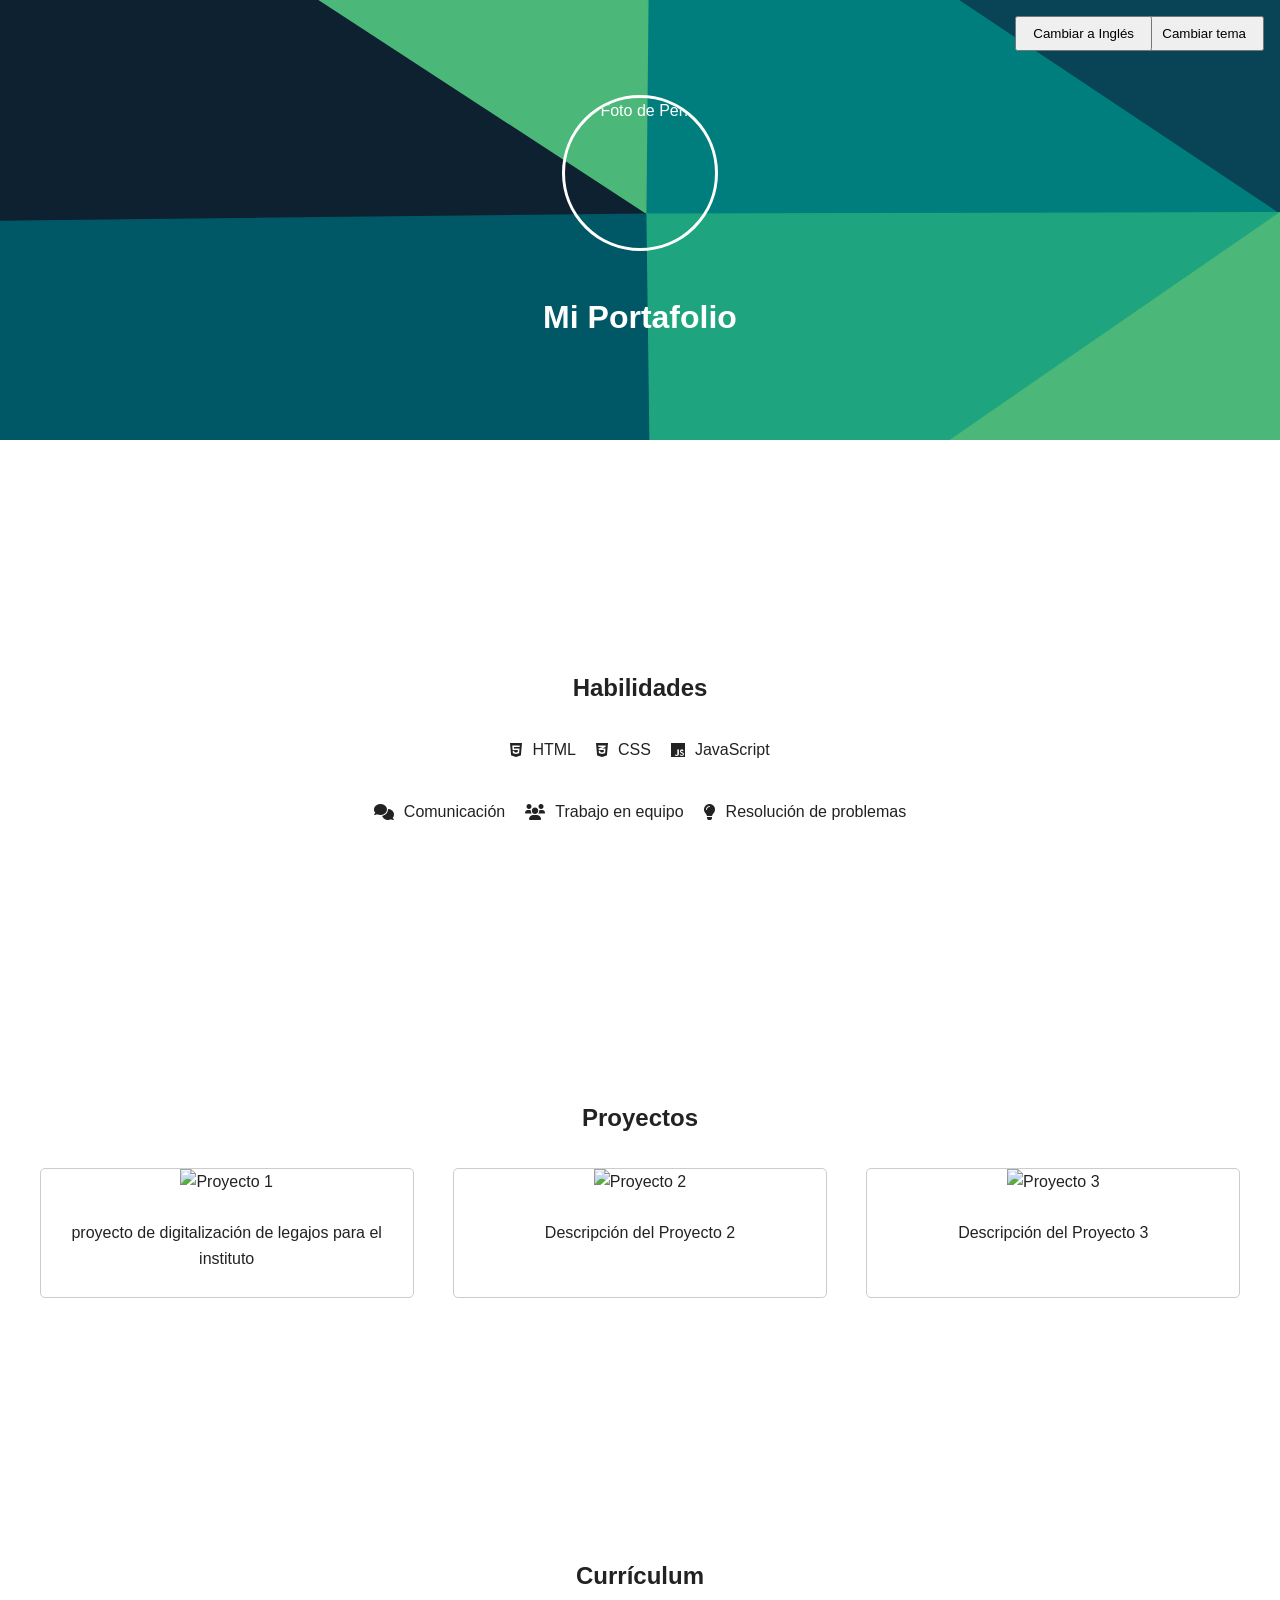
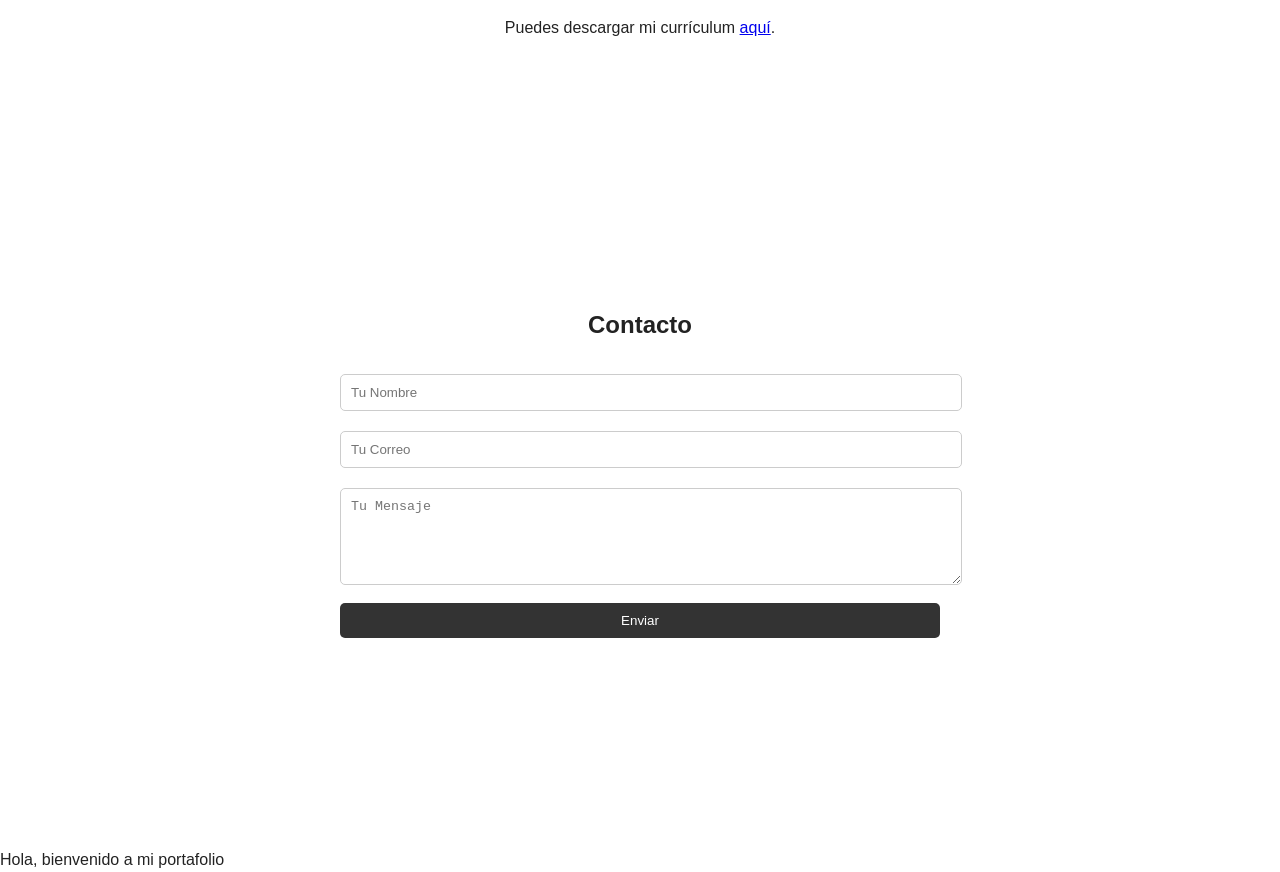
==== portafolio_nuevo/index..html @ 966c36d4 "Add files via upload" ====
<!DOCTYPE html>
<html lang="en">
<head>
    <meta charset="UTF-8">
    <meta name="viewport" content="width=device-width, initial-scale=1.0">
    <title>Portafolio</title>
    <!-- Agregar Font Awesome -->
    <link href="https://cdnjs.cloudflare.com/ajax/libs/font-awesome/6.0.0-beta3/css/all.min.css" rel="stylesheet">
    <style>
        body {
            font-family: Arial, sans-serif;
            margin: 0;
            padding: 0;
            line-height: 1.6;
        }
        header {
            text-align: center;
            padding: 20px;
            background: url('./assets/low-poly-grid-haikei.svg')no-repeat center center/cover; /* Imagen como fondo */
            color: white;
            height: 400px; /* Altura suficiente para mostrar la imagen */
            display: flex;
            flex-direction: column;
            justify-content: center;
            align-items: center;
        }
        section {
            margin-top: 5cm;
            margin-bottom: 5cm;
            padding: 20px;
            text-align: center;
            align-items: center;
        }
        .profile-photo {
            width: 150px;
            height: 150px;
            border-radius: 50%;
            margin: 20px auto;
            border: 3px solid white; /* Añadir borde blanco para destacar */
        }
        .skills {
            padding: 20px;
        }

        .skills h2 {
            text-align: center;
        }
        .skills ul {
            list-style: none;
            padding: 0;
            display: flex; /* Flexbox para alinear en fila */
            justify-content: center; /* Centrar los elementos */
            flex-wrap: wrap; /* Permitir que los elementos se ajusten si no caben */
        }
        .skills ul li {
            margin: 10px; /* Espaciado entre los elementos */
            display: flex;
            align-items: center;
        }
        .skills ul li i {
            margin-right: 10px;
        }
        .projects {
            padding: 20px;
        }
        .projects h2 {
            text-align: center;
        }
        .project-gallery {
            display: flex;
            justify-content: space-around;
            flex-wrap: wrap;
        }
        .project-card {
            width: 30%;
            margin: 10px;
            border: 1px solid #ccc;
            border-radius: 5px;
            overflow: hidden;
            text-align: center;
        }
        .project-card img {
            width: 100%;
            height: auto;
        }
        .project-card p {
            padding: 10px;
        }
        .resume {
            padding: 20px;
        }
        .contact {
            padding: 20px;
        }
        .contact h2 {
            text-align: center;
        }
        .contact form {
            max-width: 600px;
            margin: 0 auto;
        }
        .contact form input,
        .contact form textarea {
            width: 100%;
            padding: 10px;
            margin: 10px 0;
            border: 1px solid #ccc;
            border-radius: 5px;
        }
        .contact form #submitBtn {
            display: block;
            width: 100%;
            padding: 10px;
            background: #333;
            color: #fff;
            border: none;
            border-radius: 5px;
            cursor: pointer;
        }
        .contact form button:hover {
            background: #555;
        }
        
        /* Estilos para el tema oscuro */
        body.dark-theme {
            background: #222;
            color: #eee;
        }
        body {
            background: #fff;
            color: #222;
        }
        #themeBtn {
            position: fixed;
            top: 1rem;
            right: 1rem;
            padding: 0.5rem 1rem;
        } 
        #langBtn {
            position: fixed;
            top: 1rem;
            right: 8rem;
            padding: 0.5rem 1rem;
        } 
    </style>
</head>
<body>
    <header>
        <img src="profile.jpg" alt="Foto de Perfil" class="profile-photo">
        <h1>Mi Portafolio</h1>
        <div>
            <!-- <button id="themeBtn">Cambiar tema</button>-->
            
            <!-- <button id="langBtn">Inglés</button> -->
        </div>
    </header>

    <section class="skills">
        <h2>Habilidades</h2>
        <div>
            <!-- <h3>Hard Skills</h3> -->
            <ul>
                <li><i class="fab fa-html5"></i>HTML</li>
                <li><i class="fab fa-css3-alt"></i>CSS</li>
                <li><i class="fab fa-js"></i>JavaScript</li>
            </ul>
        </div>
        <div>
            <!-- <h3>Soft Skills</h3> -->
            <ul>
                <li><i class="fas fa-comments"></i>Comunicación</li>
                <li><i class="fas fa-users"></i>Trabajo en equipo</li>
                <li><i class="fas fa-lightbulb"></i>Resolución de problemas</li>
            </ul>
        </div>
    </section>

    <section class="projects"><!--proyectos-->
        <h2>Proyectos</h2>
        <div class="project-gallery">
            <div class="project-card">
                <img src="project1.jpg" alt="Proyecto 1">
                <p>proyecto de digitalización de legajos para el instituto</p>

            </div>
            <div class="project-card">
                <img src="project2.jpg" alt="Proyecto 2">
                <p>Descripción del Proyecto 2</p>
            </div>
            <div class="project-card">
                <img src="project3.jpg" alt="Proyecto 3">
                <p>Descripción del Proyecto 3</p>
            </div>
        </div>
    </section>

    <section class="resume">
        <h2>Currículum</h2>
        <p>Puedes descargar mi currículum <a href="resume.pdf" download>aquí</a>.</p>
    </section>

    <section class="contact">
        <h2>Contacto</h2>
        <form action="mailto:tu_correo@example.com" method="post" enctype="text/plain">
            <input type="text" name="name" placeholder="Tu Nombre" required>
            <input type="email" name="email" placeholder="Tu Correo" required>
            <textarea name="message" rows="5" placeholder="Tu Mensaje" required></textarea>
            <button type="submit" id="submitBtn">Enviar</button>
        </form>
    </section>
</body>
</html>
<script src="theme.js"></script> 
<script src="language.js"></script>
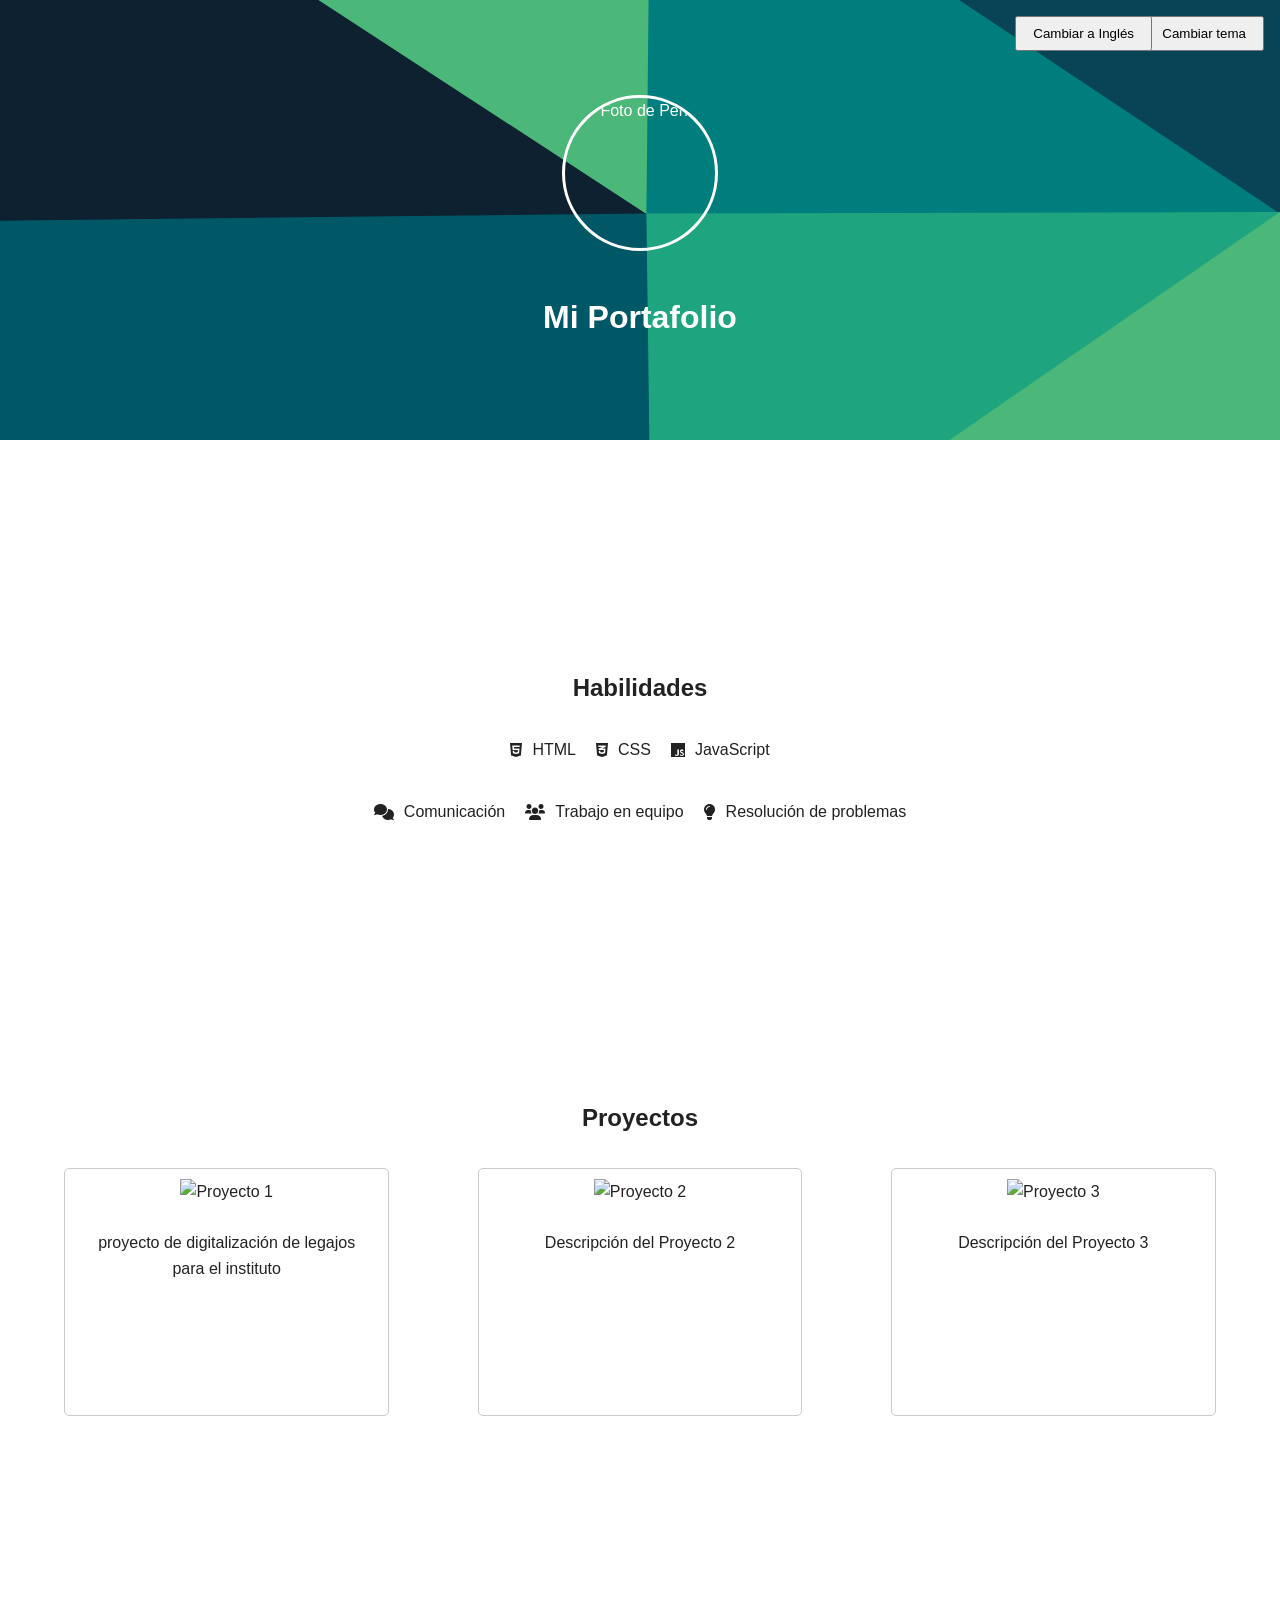
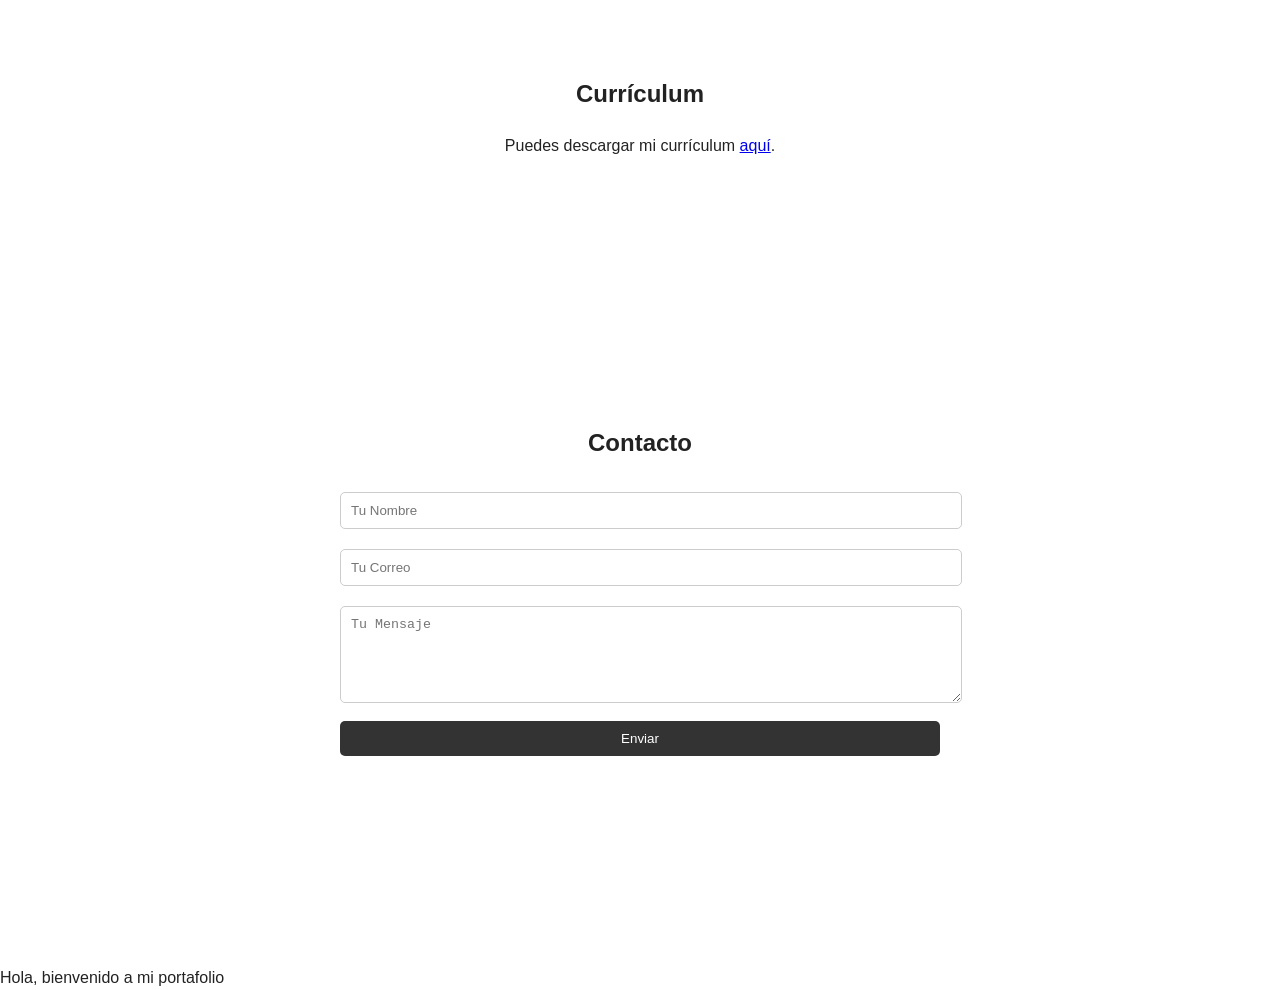
==== commit ced6cf8c: "Update index..html" ====
--- a/portafolio_nuevo/index..html
+++ b/portafolio_nuevo/index..html
@@ -72,7 +72,9 @@
             flex-wrap: wrap;
         }
         .project-card {
-            width: 30%;
+            height: 6cm;
+            width: 8cm;
+            padding: 10px;
             margin: 10px;
             border: 1px solid #ccc;
             border-radius: 5px;
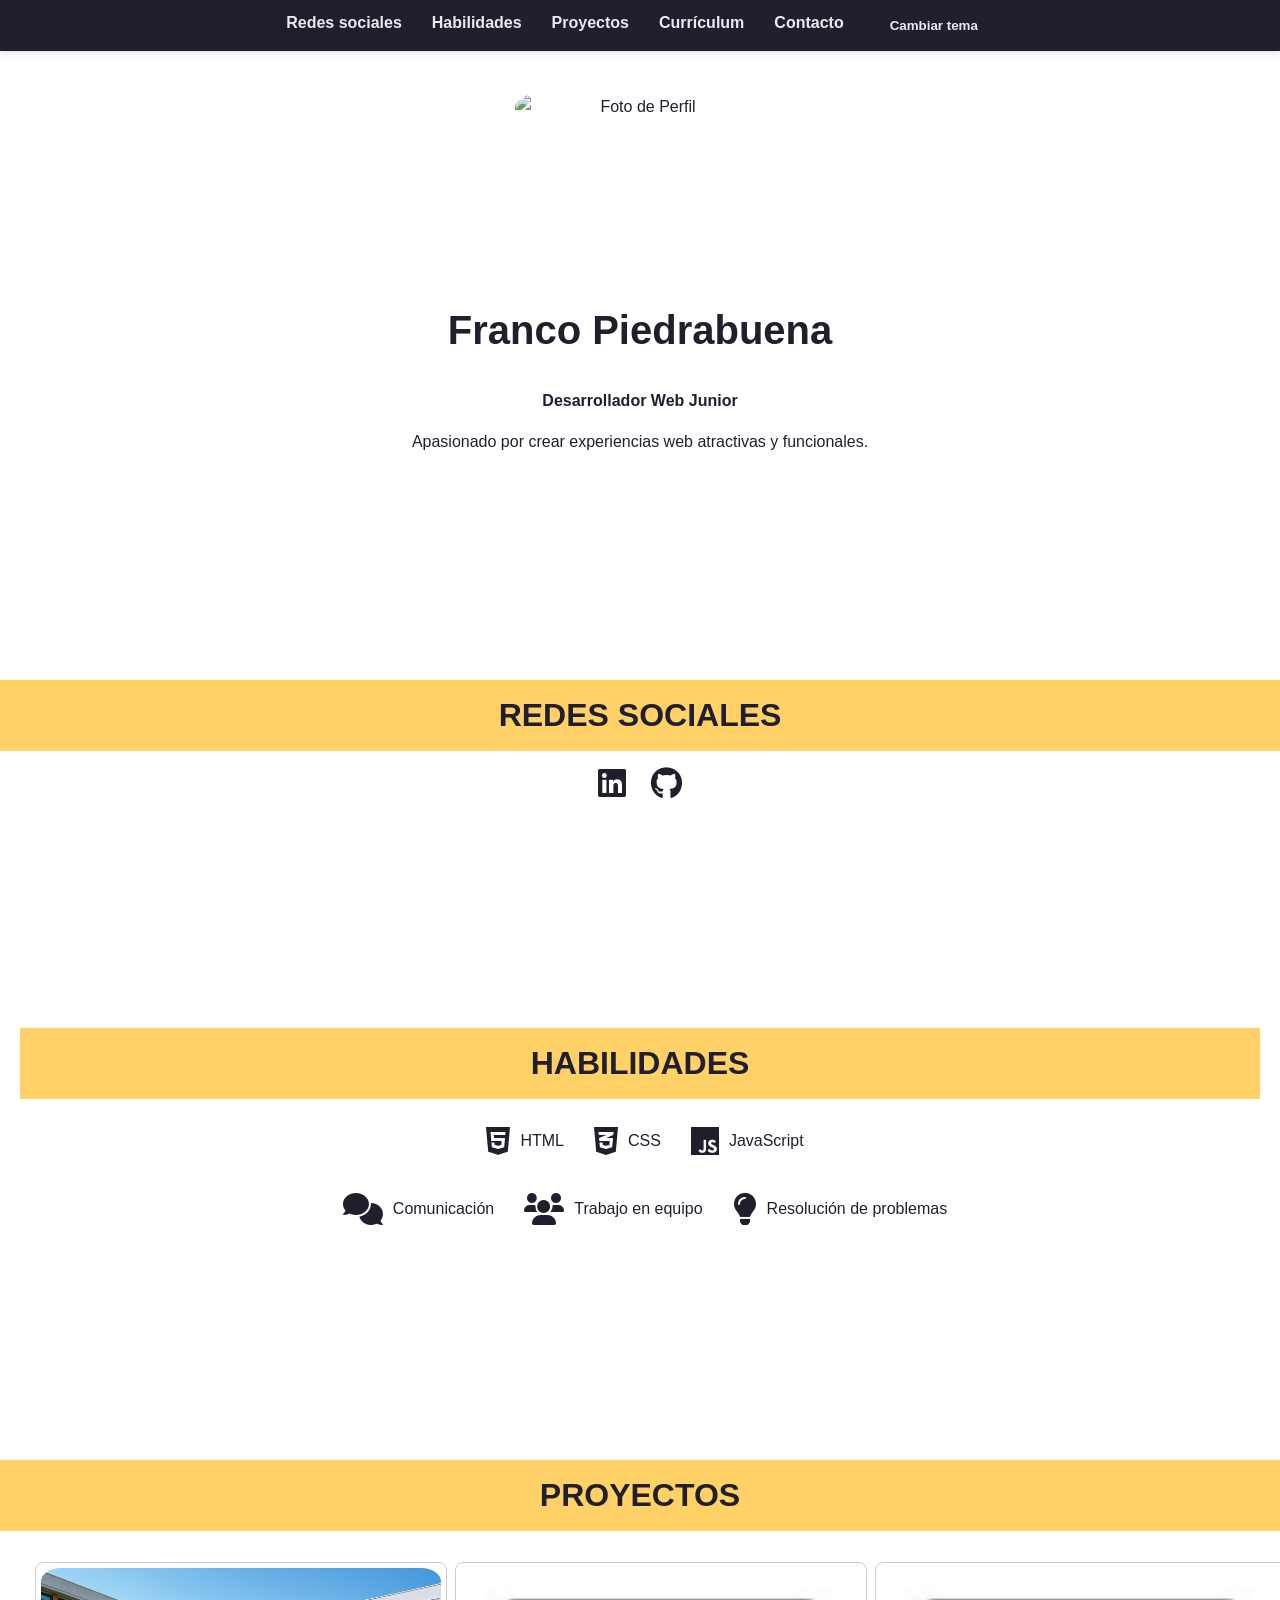
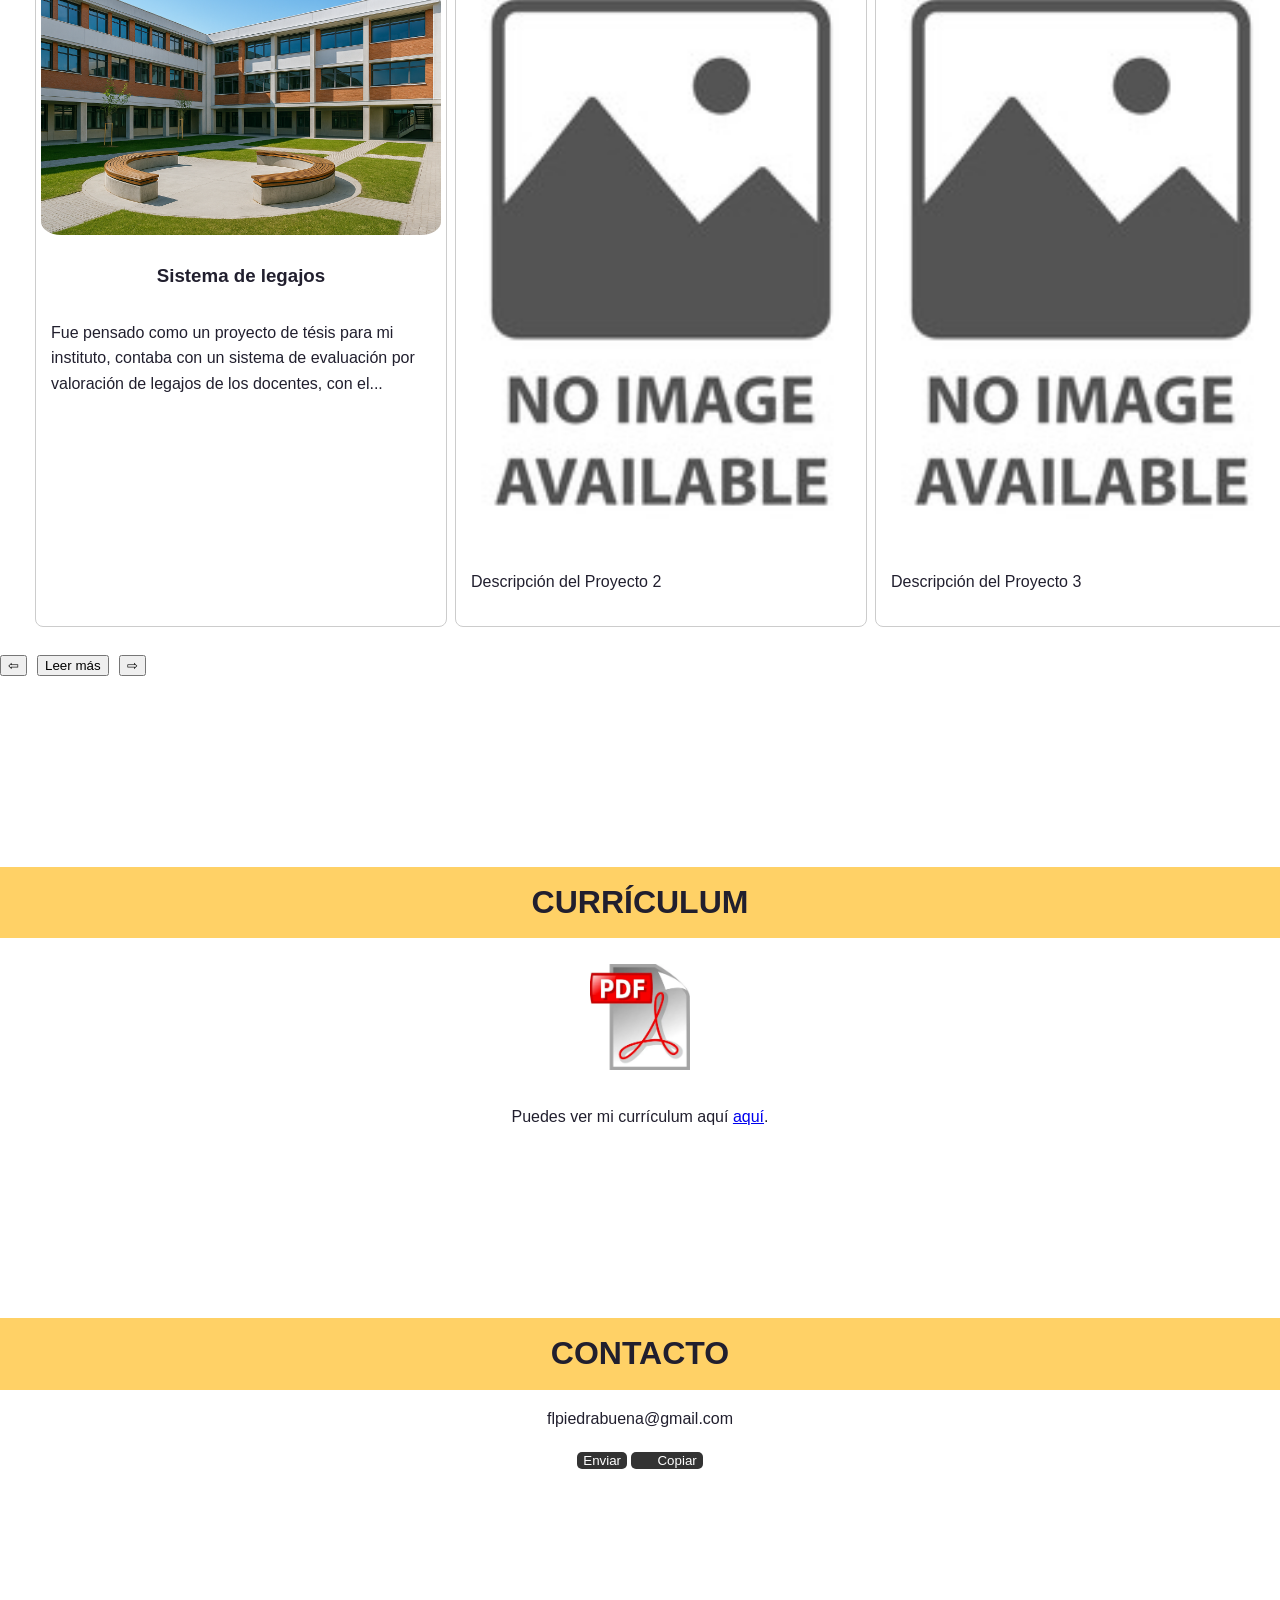
==== commit 47efd154: "Add carousel functionality and project card details toggle - Implemented a carousel feature with nav" ====
--- a/portafolio_nuevo/index..html
+++ b/portafolio_nuevo/index..html
@@ -6,160 +6,41 @@
     <title>Portafolio</title>
     <!-- Agregar Font Awesome -->
     <link href="https://cdnjs.cloudflare.com/ajax/libs/font-awesome/6.0.0-beta3/css/all.min.css" rel="stylesheet">
-    <style>
-        body {
-            font-family: Arial, sans-serif;
-            margin: 0;
-            padding: 0;
-            line-height: 1.6;
-        }
-        header {
-            text-align: center;
-            padding: 20px;
-            background: url('./assets/low-poly-grid-haikei.svg')no-repeat center center/cover; /* Imagen como fondo */
-            color: white;
-            height: 400px; /* Altura suficiente para mostrar la imagen */
-            display: flex;
-            flex-direction: column;
-            justify-content: center;
-            align-items: center;
-        }
-        section {
-            margin-top: 5cm;
-            margin-bottom: 5cm;
-            padding: 20px;
-            text-align: center;
-            align-items: center;
-        }
-        .profile-photo {
-            width: 150px;
-            height: 150px;
-            border-radius: 50%;
-            margin: 20px auto;
-            border: 3px solid white; /* Añadir borde blanco para destacar */
-        }
-        .skills {
-            padding: 20px;
-        }
-
-        .skills h2 {
-            text-align: center;
-        }
-        .skills ul {
-            list-style: none;
-            padding: 0;
-            display: flex; /* Flexbox para alinear en fila */
-            justify-content: center; /* Centrar los elementos */
-            flex-wrap: wrap; /* Permitir que los elementos se ajusten si no caben */
-        }
-        .skills ul li {
-            margin: 10px; /* Espaciado entre los elementos */
-            display: flex;
-            align-items: center;
-        }
-        .skills ul li i {
-            margin-right: 10px;
-        }
-        .projects {
-            padding: 20px;
-        }
-        .projects h2 {
-            text-align: center;
-        }
-        .project-gallery {
-            display: flex;
-            justify-content: space-around;
-            flex-wrap: wrap;
-        }
-        .project-card {
-            height: 6cm;
-            width: 8cm;
-            padding: 10px;
-            margin: 10px;
-            border: 1px solid #ccc;
-            border-radius: 5px;
-            overflow: hidden;
-            text-align: center;
-        }
-        .project-card img {
-            width: 100%;
-            height: auto;
-        }
-        .project-card p {
-            padding: 10px;
-        }
-        .resume {
-            padding: 20px;
-        }
-        .contact {
-            padding: 20px;
-        }
-        .contact h2 {
-            text-align: center;
-        }
-        .contact form {
-            max-width: 600px;
-            margin: 0 auto;
-        }
-        .contact form input,
-        .contact form textarea {
-            width: 100%;
-            padding: 10px;
-            margin: 10px 0;
-            border: 1px solid #ccc;
-            border-radius: 5px;
-        }
-        .contact form #submitBtn {
-            display: block;
-            width: 100%;
-            padding: 10px;
-            background: #333;
-            color: #fff;
-            border: none;
-            border-radius: 5px;
-            cursor: pointer;
-        }
-        .contact form button:hover {
-            background: #555;
-        }
-        
-        /* Estilos para el tema oscuro */
-        body.dark-theme {
-            background: #222;
-            color: #eee;
-        }
-        body {
-            background: #fff;
-            color: #222;
-        }
-        #themeBtn {
-            position: fixed;
-            top: 1rem;
-            right: 1rem;
-            padding: 0.5rem 1rem;
-        } 
-        #langBtn {
-            position: fixed;
-            top: 1rem;
-            right: 8rem;
-            padding: 0.5rem 1rem;
-        } 
-    </style>
+    <link rel="stylesheet" href="styles.css">
+    <!-- <link rel="stylesheet" href="carousel.css"> -->
+    <!-- Carga recomendada de hoja de estilos externa (colocar dentro de <head>) -->
+    <!-- <link rel="preload" href="styles.css" as="style" onload="this.rel='stylesheet'"> -->
+    <noscript><link rel="stylesheet" href="styles.css"></noscript>
 </head>
 <body>
+    <nav>
+        <ul>
+            <li><a href="#medias-title">Redes sociales</a></li>
+            <li><a href="#skills-title">Habilidades</a></li>
+            <li><a href="#projects-title">Proyectos</a></li>
+            <li><a href="#resume-title">Currículum</a></li>
+            <li><a href="#contact-title">Contacto</a></li>
+            <li><button id="themeBtn">Cambiar tema</button></li>
+        </ul>
+    </nav>
     <header>
         <img src="profile.jpg" alt="Foto de Perfil" class="profile-photo">
-        <h1>Mi Portafolio</h1>
+        <h1>Franco Piedrabuena</h1>
         <div>
-            <!-- <button id="themeBtn">Cambiar tema</button>-->
-            
-            <!-- <button id="langBtn">Inglés</button> -->
+            <p><strong>Desarrollador Web Junior</strong></p>
+            <p>Apasionado por crear experiencias web atractivas y funcionales.</p>
         </div>
     </header>
 
+    <section class="social-media">
+        <h2 id="medias-title">REDES SOCIALES</h2>
+        <a href="https://www.linkedin.com/in/franco-piedrabuena-20a937295/" target="_blank" rel="noopener noreferrer" title="LinkedIn"><i class="fab fa-linkedin"></i></a>
+        <a href="https://www.github.com/FrancoP505" target="_blank" rel="noopener noreferrer" title="GitHub"><i class="fab fa-github"></i></a>
+    </section>
+
     <section class="skills">
-        <h2>Habilidades</h2>
-        <div>
+        <h2 id="skills-title">HABILIDADES</h2>
+        <div class="div-skills">
             <!-- <h3>Hard Skills</h3> -->
             <ul>
                 <li><i class="fab fa-html5"></i>HTML</li>
@@ -178,40 +59,81 @@
     </section>
 
     <section class="projects"><!--proyectos-->
-        <h2>Proyectos</h2>
+        <h2 id="projects-title">PROYECTOS</h2>
         <div class="project-gallery">
             <div class="project-card">
-                <img src="project1.jpg" alt="Proyecto 1">
-                <p>proyecto de digitalización de legajos para el instituto</p>
-
+                <img src="assets/project1.png" alt="Proyecto 1">
+                <h3>Sistema de legajos</h3>
+                <p>Fue pensado como un proyecto de tésis para mi 
+                instituto, contaba con un sistema de evaluación por 
+                valoración de legajos de los docentes, con el... 
+                <!-- <a href="#">...leer más</a> -->
+                </p>
             </div>
             <div class="project-card">
-                <img src="project2.jpg" alt="Proyecto 2">
+                <img src="assets/project2.jpg" alt="Proyecto 2">
                 <p>Descripción del Proyecto 2</p>
             </div>
             <div class="project-card">
-                <img src="project3.jpg" alt="Proyecto 3">
+                <img src="assets/project3.jpg" alt="Proyecto 3">
                 <p>Descripción del Proyecto 3</p>
             </div>
         </div>
+        <!-- <div class="carousel">
+            <div class="carousel-track">
+                <div class="card">Project 1</div>
+                <div class="card">Project 2</div>
+                <div class="card">Project 3</div>
+            </div>
+        </div> -->
+        <ul class="project-controls">
+            <li><button id="prevBtn">⇦</button></li>
+            <li><button id="readBtn">Leer más</button></li>
+            <li><button id="nextBtn">⇨</button></li>
+        </ul>
     </section>
 
     <section class="resume">
-        <h2>Currículum</h2>
-        <p>Puedes descargar mi currículum <a href="resume.pdf" download>aquí</a>.</p>
-    </section>
+        <h2 id="resume-title">CURRÍCULUM</h2>
+        <img id="pdfImage" src="assets/PDF-icon.webp" alt="Currículum PDF">
+        <p>Puedes ver mi currículum aquí <a href="assets/CV Franco Piedrabuena.pdf" target="_blank">aquí</a>.</p>
+        <script>
+            // Agregar funcionalidad al botón de descargar CV si es necesario
+            // addEventListener('DOMContentLoaded', function() {
+            //     const downloadLink = document.querySelector('a[download]');
+            //     downloadLink.addEventListener('click', function(event) {
+            //         event.preventDefault();
+            //     });
+            // });
+            // addEventListener('click', function() {
+            //     window.location.href = 'assets/CV Franco Piedrabuena.pdf';
+            // });
+        </script>
+    </section> 
 
     <section class="contact">
-        <h2>Contacto</h2>
+        <h2 id="contact-title">CONTACTO</h2>
         <form action="mailto:tu_correo@example.com" method="post" enctype="text/plain">
-            <input type="text" name="name" placeholder="Tu Nombre" required>
-            <input type="email" name="email" placeholder="Tu Correo" required>
-            <textarea name="message" rows="5" placeholder="Tu Mensaje" required></textarea>
-            <button type="submit" id="submitBtn">Enviar</button>
+            <p>flpiedrabuena@gmail.com</p>
+            <button type="button" id="openMailBtn">Enviar</button>
+            <button type="button" id="copyMailBtn"><i class="fab fa-clip"></i>Copiar</button>
+            <script>
+                document.getElementById('openMailBtn').addEventListener('click', function() {
+                    window.location.href = 'mailto:flpiedrabuena@gmail.com';
+                });
+                document.getElementById('copyMailBtn').addEventListener('click', function() {
+                    const email = 'mailto:flpiedrabuena@gmail.com';
+                    navigator.clipboard.writeText(email).then(function() {
+                        alert('Correo copiado al portapapeles: ' + email);
+                    }, function(err) {
+                        console.error('Error al copiar el correo: ', err);
+                    });
+                });
+            </script>
         </form>
     </section>
 </body>
-</html>
 <script src="theme.js"></script> 
-<script src="language.js"></script>
-
+<script src="project-card.js"></script>
+<!-- <script src="carousel.js"></script> -->
+</html>
--- a/portafolio_nuevo/styles.css
+++ b/portafolio_nuevo/styles.css
@@ -0,0 +1,216 @@
+:root {
+    --primary-color: #211f2e;
+    --secondary-color: #FFD166;
+    --third-color: #E7ECEF;
+    --fourth-color: #504872;
+    --dark-primary-color: #333;
+    --dark-secondary-color: #504872;
+}
+
+body {
+    font-family: Arial, sans-serif;
+    margin: 0;
+    padding: 0;
+    /* padding-top: 45.6px; */
+    line-height: 1.6;
+    background: var(--white-color);
+    color: var(--primary-color);
+}
+nav {
+    background: var(--primary-color);
+    color: var(--third-color);
+    padding: 10px 0;
+    text-align: center;
+    display: block;
+}
+
+/* Hacer el nav pegajoso al hacer scroll */
+nav {
+    position: sticky;
+    top: 0;
+    z-index: 999;
+    width: 100%;
+    box-shadow: 0 2px 6px rgba(0,0,0,0.12);
+}
+nav ul {
+    list-style: none;
+    padding: 0;
+    margin: 0;
+    display: flex;
+    justify-content: center;
+}
+nav ul li {
+    margin: 0 15px;
+}
+nav ul li a {
+    color: var(--third-color);
+    text-decoration: none;
+    font-weight: bold;
+}
+nav ul li button {
+    background: none;
+    border: none;
+    color: var(--third-color);
+    font-weight: bold;
+    cursor: pointer;
+}
+h1 {
+    font-size: 2.5em;
+    margin-bottom: 10px;
+}
+section {
+    margin-top: 5cm;
+    margin-bottom: 5cm;
+    /* padding: 20px; */
+    text-align: center;
+    align-items: center;
+}
+section h2{
+    font-size: 2em;
+    margin:16px 0 16px 0;
+    background-color: var(--secondary-color);
+    text-align: center;
+    padding: 10px;
+}
+i {
+    color: var(--primary-color);
+    font-size: 2em;
+    margin: 0 10px;
+}
+header {
+    text-align: center;
+    padding: 20px;
+    /* background: url('./assets/low-poly-grid-haikei.svg')no-repeat center center/cover; Imagen como fondo */
+    height: 400px; /* Altura suficiente para mostrar la imagen */
+    display: flex;
+    flex-direction: column;
+    justify-content: center;
+    align-items: center;
+}
+.profile-photo {
+    width: 250px;
+    height: 250px;
+    border-radius: 10%;
+    margin: 20px auto;
+    border: 3px solid white;
+}
+
+/* Estilos para la sección de habilidades */
+
+.skills {
+    padding: 20px;
+}
+.skills ul {
+    list-style: none;
+    padding: 0;
+    display: flex; /* Flexbox para alinear en fila */
+    justify-content: center; /* Centrar los elementos */
+    flex-wrap: wrap; /* Permitir que los elementos se ajusten si no caben */
+}
+.skills ul li {
+    margin: 10px; /* Espaciado entre los elementos */
+    display: flex;
+    align-items: center;
+}
+.skills ul li i {
+    margin-right: 10px;
+}
+
+/* Estilos para la sección de proyectos */
+.project-gallery {
+    display: grid;
+    grid-template-columns: 400px 400px 400px;
+    justify-content: center;
+    gap: 20px;
+}
+.project-card {
+    display: inline-block;
+    height: auto;
+    width: 400px;
+    margin: 15px;
+    padding: 5px;
+    border: 1px solid #ccc;
+    border-radius: 8px;
+    overflow: hidden;
+    cursor: pointer;            
+    transition: box-shadow 0.3s;
+} 
+.project-card:hover {
+    box-shadow: 0 4px 8px rgba(0,0,0,0.1);
+}
+.project-controls {
+    list-style: none;
+    padding: 0;
+    margin: 10px 0;
+    display: flex;
+    /* justify-content: center; */
+    gap: 10px;
+}
+.project-details {
+    display: none;  
+    padding: 10px;
+    background-color: #f9f9f9;
+}
+.project-details.visible {
+    display: block;
+}
+.project-card img {
+    width: 100%;
+    height: auto;
+    border-radius: 5%;
+}
+.project-card p {
+    padding: 10px;
+    text-align: left;
+}
+
+/* Estilos para la sección de currículum */
+#pdfImage {
+    width: 100px;
+    height: auto;
+    margin: 10px;
+}
+
+
+/* Estilos para la sección de contacto */
+.contact form {
+    max-width: 600px;
+    margin: 0 auto;
+}
+/* .contact form input,
+.contact form textarea {
+    width: 100%;
+    padding: 10px;
+    margin: 10px 0;
+    border: 1px solid #ccc;
+    border-radius: 5px;
+} */
+.contact form button {
+    display: inline;
+    background: #333;
+    color: #fff;
+    border: none;
+    border-radius: 5px;
+    cursor: pointer;
+}
+.contact form button:hover {
+    background: #555;
+} 
+
+/* Estilos para el tema oscuro */
+body.dark-theme {
+    background: var(--dark-primary-color);
+    color: var(--third-color);
+}
+h2.dark-theme {
+    background-color: var(--dark-secondary-color);
+}
+i.dark-theme {
+    color: var(--third-color);
+}
+#themeBtn {
+    /* position: fixed; */
+    /* top: 1rem;
+    right: 1rem; */
+    padding: 0.5rem 1rem;
+} 
--- a/portafolio_nuevo/carousel.css
+++ b/portafolio_nuevo/carousel.css
@@ -0,0 +1,34 @@
+.carousel {
+  position: relative;
+  width: 370px;
+  overflow: hidden;
+}
+.carousel-track {
+  display: flex;
+  transition: transform 0.5s cubic-bezier(.62,.28,.23,.99);
+}
+.card {
+  min-width: 350px;
+  margin: 10px;
+  background: #f2f2f2;
+  padding: 2em 1em;
+  border-radius: 14px;
+  box-shadow: 2px 2px 10px #0002;
+  font-size: 1.3em;
+  text-align: center;
+}
+button {
+  position: absolute;
+  top: 50%;
+  transform: translateY(-50%);
+  background: #248;
+  color: #fff;
+  border: none;
+  border-radius: 50%;
+  width: 36px; height: 36px;
+  font-size: 1.4em;
+  cursor: pointer;
+  z-index: 2;
+}
+#prevBtn { left: 8px; }
+#nextBtn { right: 8px; }
--- a/portafolio_nuevo/styles.css
+++ b/portafolio_nuevo/styles.css
@@ -0,0 +1,216 @@
+:root {
+    --primary-color: #211f2e;
+    --secondary-color: #FFD166;
+    --third-color: #E7ECEF;
+    --fourth-color: #504872;
+    --dark-primary-color: #333;
+    --dark-secondary-color: #504872;
+}
+
+body {
+    font-family: Arial, sans-serif;
+    margin: 0;
+    padding: 0;
+    /* padding-top: 45.6px; */
+    line-height: 1.6;
+    background: var(--white-color);
+    color: var(--primary-color);
+}
+nav {
+    background: var(--primary-color);
+    color: var(--third-color);
+    padding: 10px 0;
+    text-align: center;
+    display: block;
+}
+
+/* Hacer el nav pegajoso al hacer scroll */
+nav {
+    position: sticky;
+    top: 0;
+    z-index: 999;
+    width: 100%;
+    box-shadow: 0 2px 6px rgba(0,0,0,0.12);
+}
+nav ul {
+    list-style: none;
+    padding: 0;
+    margin: 0;
+    display: flex;
+    justify-content: center;
+}
+nav ul li {
+    margin: 0 15px;
+}
+nav ul li a {
+    color: var(--third-color);
+    text-decoration: none;
+    font-weight: bold;
+}
+nav ul li button {
+    background: none;
+    border: none;
+    color: var(--third-color);
+    font-weight: bold;
+    cursor: pointer;
+}
+h1 {
+    font-size: 2.5em;
+    margin-bottom: 10px;
+}
+section {
+    margin-top: 5cm;
+    margin-bottom: 5cm;
+    /* padding: 20px; */
+    text-align: center;
+    align-items: center;
+}
+section h2{
+    font-size: 2em;
+    margin:16px 0 16px 0;
+    background-color: var(--secondary-color);
+    text-align: center;
+    padding: 10px;
+}
+i {
+    color: var(--primary-color);
+    font-size: 2em;
+    margin: 0 10px;
+}
+header {
+    text-align: center;
+    padding: 20px;
+    /* background: url('./assets/low-poly-grid-haikei.svg')no-repeat center center/cover; Imagen como fondo */
+    height: 400px; /* Altura suficiente para mostrar la imagen */
+    display: flex;
+    flex-direction: column;
+    justify-content: center;
+    align-items: center;
+}
+.profile-photo {
+    width: 250px;
+    height: 250px;
+    border-radius: 10%;
+    margin: 20px auto;
+    border: 3px solid white;
+}
+
+/* Estilos para la sección de habilidades */
+
+.skills {
+    padding: 20px;
+}
+.skills ul {
+    list-style: none;
+    padding: 0;
+    display: flex; /* Flexbox para alinear en fila */
+    justify-content: center; /* Centrar los elementos */
+    flex-wrap: wrap; /* Permitir que los elementos se ajusten si no caben */
+}
+.skills ul li {
+    margin: 10px; /* Espaciado entre los elementos */
+    display: flex;
+    align-items: center;
+}
+.skills ul li i {
+    margin-right: 10px;
+}
+
+/* Estilos para la sección de proyectos */
+.project-gallery {
+    display: grid;
+    grid-template-columns: 400px 400px 400px;
+    justify-content: center;
+    gap: 20px;
+}
+.project-card {
+    display: inline-block;
+    height: auto;
+    width: 400px;
+    margin: 15px;
+    padding: 5px;
+    border: 1px solid #ccc;
+    border-radius: 8px;
+    overflow: hidden;
+    cursor: pointer;            
+    transition: box-shadow 0.3s;
+} 
+.project-card:hover {
+    box-shadow: 0 4px 8px rgba(0,0,0,0.1);
+}
+.project-controls {
+    list-style: none;
+    padding: 0;
+    margin: 10px 0;
+    display: flex;
+    /* justify-content: center; */
+    gap: 10px;
+}
+.project-details {
+    display: none;  
+    padding: 10px;
+    background-color: #f9f9f9;
+}
+.project-details.visible {
+    display: block;
+}
+.project-card img {
+    width: 100%;
+    height: auto;
+    border-radius: 5%;
+}
+.project-card p {
+    padding: 10px;
+    text-align: left;
+}
+
+/* Estilos para la sección de currículum */
+#pdfImage {
+    width: 100px;
+    height: auto;
+    margin: 10px;
+}
+
+
+/* Estilos para la sección de contacto */
+.contact form {
+    max-width: 600px;
+    margin: 0 auto;
+}
+/* .contact form input,
+.contact form textarea {
+    width: 100%;
+    padding: 10px;
+    margin: 10px 0;
+    border: 1px solid #ccc;
+    border-radius: 5px;
+} */
+.contact form button {
+    display: inline;
+    background: #333;
+    color: #fff;
+    border: none;
+    border-radius: 5px;
+    cursor: pointer;
+}
+.contact form button:hover {
+    background: #555;
+} 
+
+/* Estilos para el tema oscuro */
+body.dark-theme {
+    background: var(--dark-primary-color);
+    color: var(--third-color);
+}
+h2.dark-theme {
+    background-color: var(--dark-secondary-color);
+}
+i.dark-theme {
+    color: var(--third-color);
+}
+#themeBtn {
+    /* position: fixed; */
+    /* top: 1rem;
+    right: 1rem; */
+    padding: 0.5rem 1rem;
+} 
--- a/portafolio_nuevo/styles.css
+++ b/portafolio_nuevo/styles.css
@@ -0,0 +1,216 @@
+:root {
+    --primary-color: #211f2e;
+    --secondary-color: #FFD166;
+    --third-color: #E7ECEF;
+    --fourth-color: #504872;
+    --dark-primary-color: #333;
+    --dark-secondary-color: #504872;
+}
+
+body {
+    font-family: Arial, sans-serif;
+    margin: 0;
+    padding: 0;
+    /* padding-top: 45.6px; */
+    line-height: 1.6;
+    background: var(--white-color);
+    color: var(--primary-color);
+}
+nav {
+    background: var(--primary-color);
+    color: var(--third-color);
+    padding: 10px 0;
+    text-align: center;
+    display: block;
+}
+
+/* Hacer el nav pegajoso al hacer scroll */
+nav {
+    position: sticky;
+    top: 0;
+    z-index: 999;
+    width: 100%;
+    box-shadow: 0 2px 6px rgba(0,0,0,0.12);
+}
+nav ul {
+    list-style: none;
+    padding: 0;
+    margin: 0;
+    display: flex;
+    justify-content: center;
+}
+nav ul li {
+    margin: 0 15px;
+}
+nav ul li a {
+    color: var(--third-color);
+    text-decoration: none;
+    font-weight: bold;
+}
+nav ul li button {
+    background: none;
+    border: none;
+    color: var(--third-color);
+    font-weight: bold;
+    cursor: pointer;
+}
+h1 {
+    font-size: 2.5em;
+    margin-bottom: 10px;
+}
+section {
+    margin-top: 5cm;
+    margin-bottom: 5cm;
+    /* padding: 20px; */
+    text-align: center;
+    align-items: center;
+}
+section h2{
+    font-size: 2em;
+    margin:16px 0 16px 0;
+    background-color: var(--secondary-color);
+    text-align: center;
+    padding: 10px;
+}
+i {
+    color: var(--primary-color);
+    font-size: 2em;
+    margin: 0 10px;
+}
+header {
+    text-align: center;
+    padding: 20px;
+    /* background: url('./assets/low-poly-grid-haikei.svg')no-repeat center center/cover; Imagen como fondo */
+    height: 400px; /* Altura suficiente para mostrar la imagen */
+    display: flex;
+    flex-direction: column;
+    justify-content: center;
+    align-items: center;
+}
+.profile-photo {
+    width: 250px;
+    height: 250px;
+    border-radius: 10%;
+    margin: 20px auto;
+    border: 3px solid white;
+}
+
+/* Estilos para la sección de habilidades */
+
+.skills {
+    padding: 20px;
+}
+.skills ul {
+    list-style: none;
+    padding: 0;
+    display: flex; /* Flexbox para alinear en fila */
+    justify-content: center; /* Centrar los elementos */
+    flex-wrap: wrap; /* Permitir que los elementos se ajusten si no caben */
+}
+.skills ul li {
+    margin: 10px; /* Espaciado entre los elementos */
+    display: flex;
+    align-items: center;
+}
+.skills ul li i {
+    margin-right: 10px;
+}
+
+/* Estilos para la sección de proyectos */
+.project-gallery {
+    display: grid;
+    grid-template-columns: 400px 400px 400px;
+    justify-content: center;
+    gap: 20px;
+}
+.project-card {
+    display: inline-block;
+    height: auto;
+    width: 400px;
+    margin: 15px;
+    padding: 5px;
+    border: 1px solid #ccc;
+    border-radius: 8px;
+    overflow: hidden;
+    cursor: pointer;            
+    transition: box-shadow 0.3s;
+} 
+.project-card:hover {
+    box-shadow: 0 4px 8px rgba(0,0,0,0.1);
+}
+.project-controls {
+    list-style: none;
+    padding: 0;
+    margin: 10px 0;
+    display: flex;
+    /* justify-content: center; */
+    gap: 10px;
+}
+.project-details {
+    display: none;  
+    padding: 10px;
+    background-color: #f9f9f9;
+}
+.project-details.visible {
+    display: block;
+}
+.project-card img {
+    width: 100%;
+    height: auto;
+    border-radius: 5%;
+}
+.project-card p {
+    padding: 10px;
+    text-align: left;
+}
+
+/* Estilos para la sección de currículum */
+#pdfImage {
+    width: 100px;
+    height: auto;
+    margin: 10px;
+}
+
+
+/* Estilos para la sección de contacto */
+.contact form {
+    max-width: 600px;
+    margin: 0 auto;
+}
+/* .contact form input,
+.contact form textarea {
+    width: 100%;
+    padding: 10px;
+    margin: 10px 0;
+    border: 1px solid #ccc;
+    border-radius: 5px;
+} */
+.contact form button {
+    display: inline;
+    background: #333;
+    color: #fff;
+    border: none;
+    border-radius: 5px;
+    cursor: pointer;
+}
+.contact form button:hover {
+    background: #555;
+} 
+
+/* Estilos para el tema oscuro */
+body.dark-theme {
+    background: var(--dark-primary-color);
+    color: var(--third-color);
+}
+h2.dark-theme {
+    background-color: var(--dark-secondary-color);
+}
+i.dark-theme {
+    color: var(--third-color);
+}
+#themeBtn {
+    /* position: fixed; */
+    /* top: 1rem;
+    right: 1rem; */
+    padding: 0.5rem 1rem;
+} 
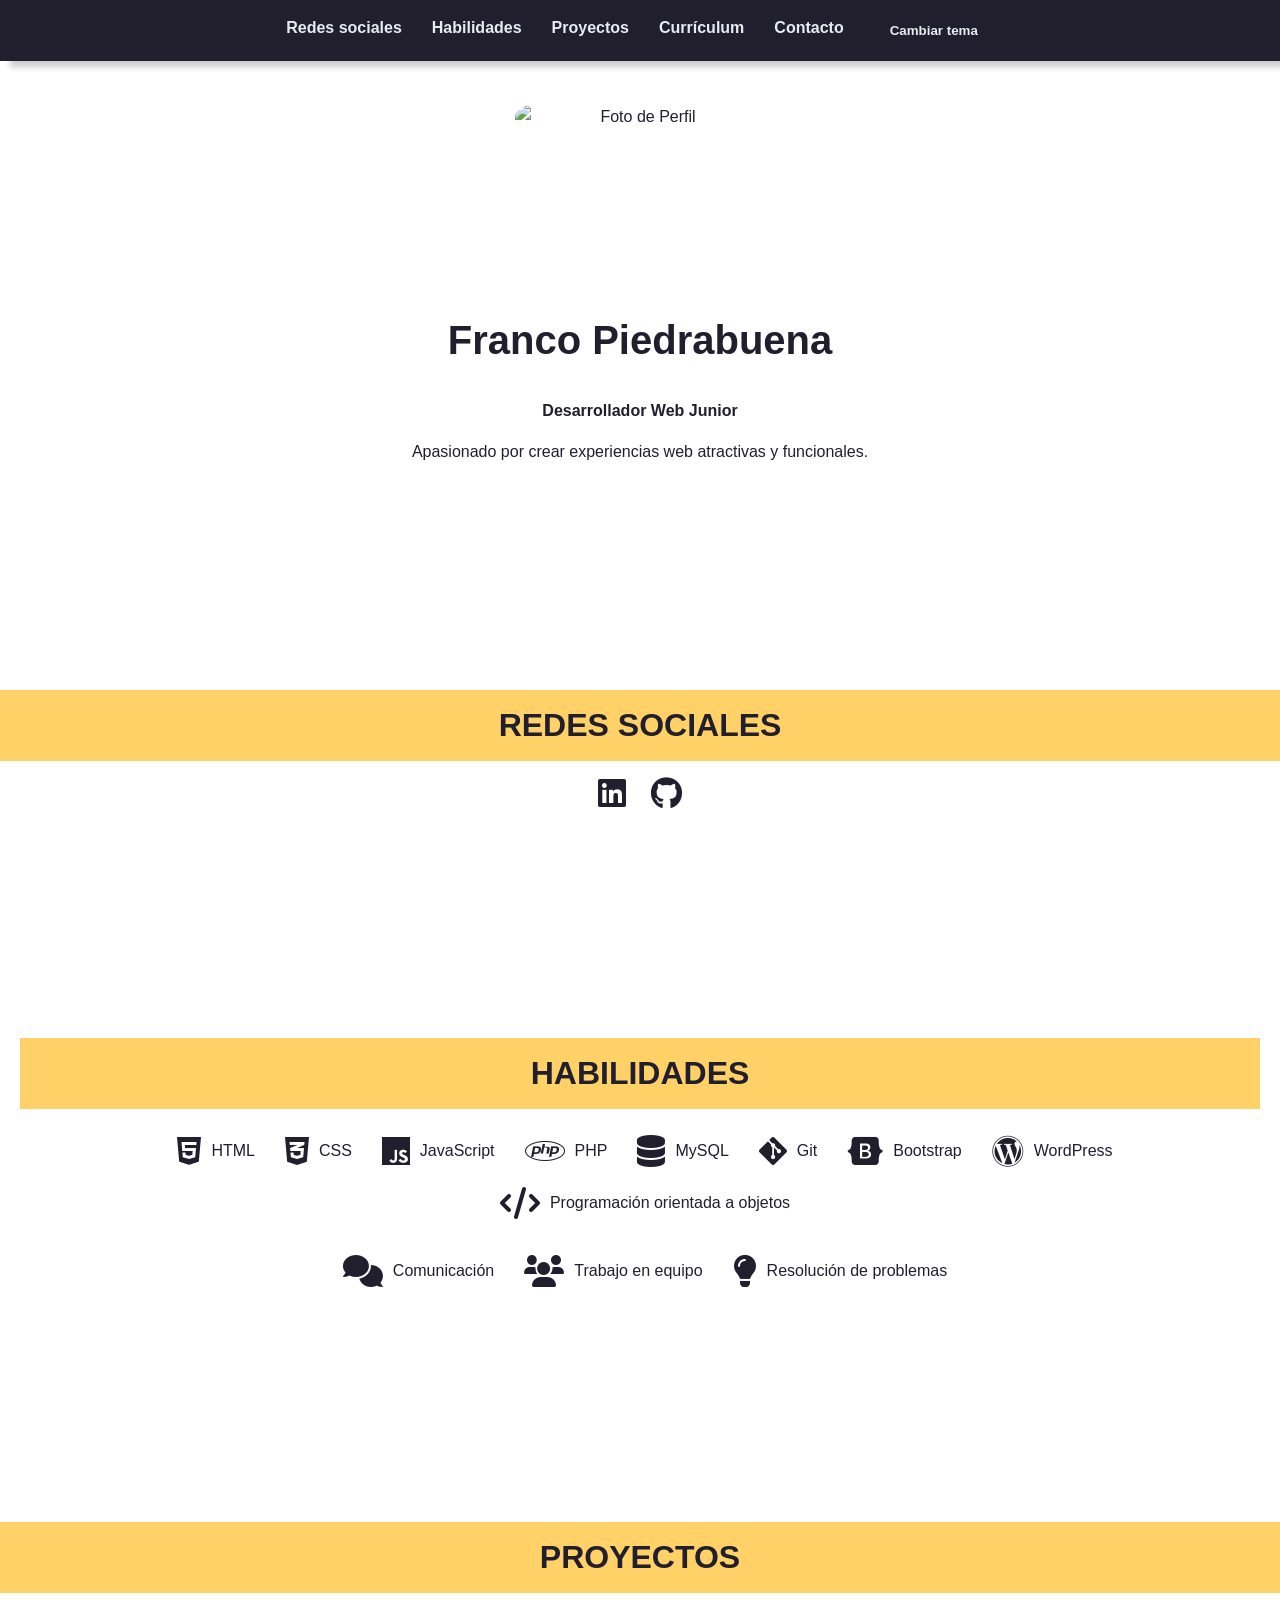
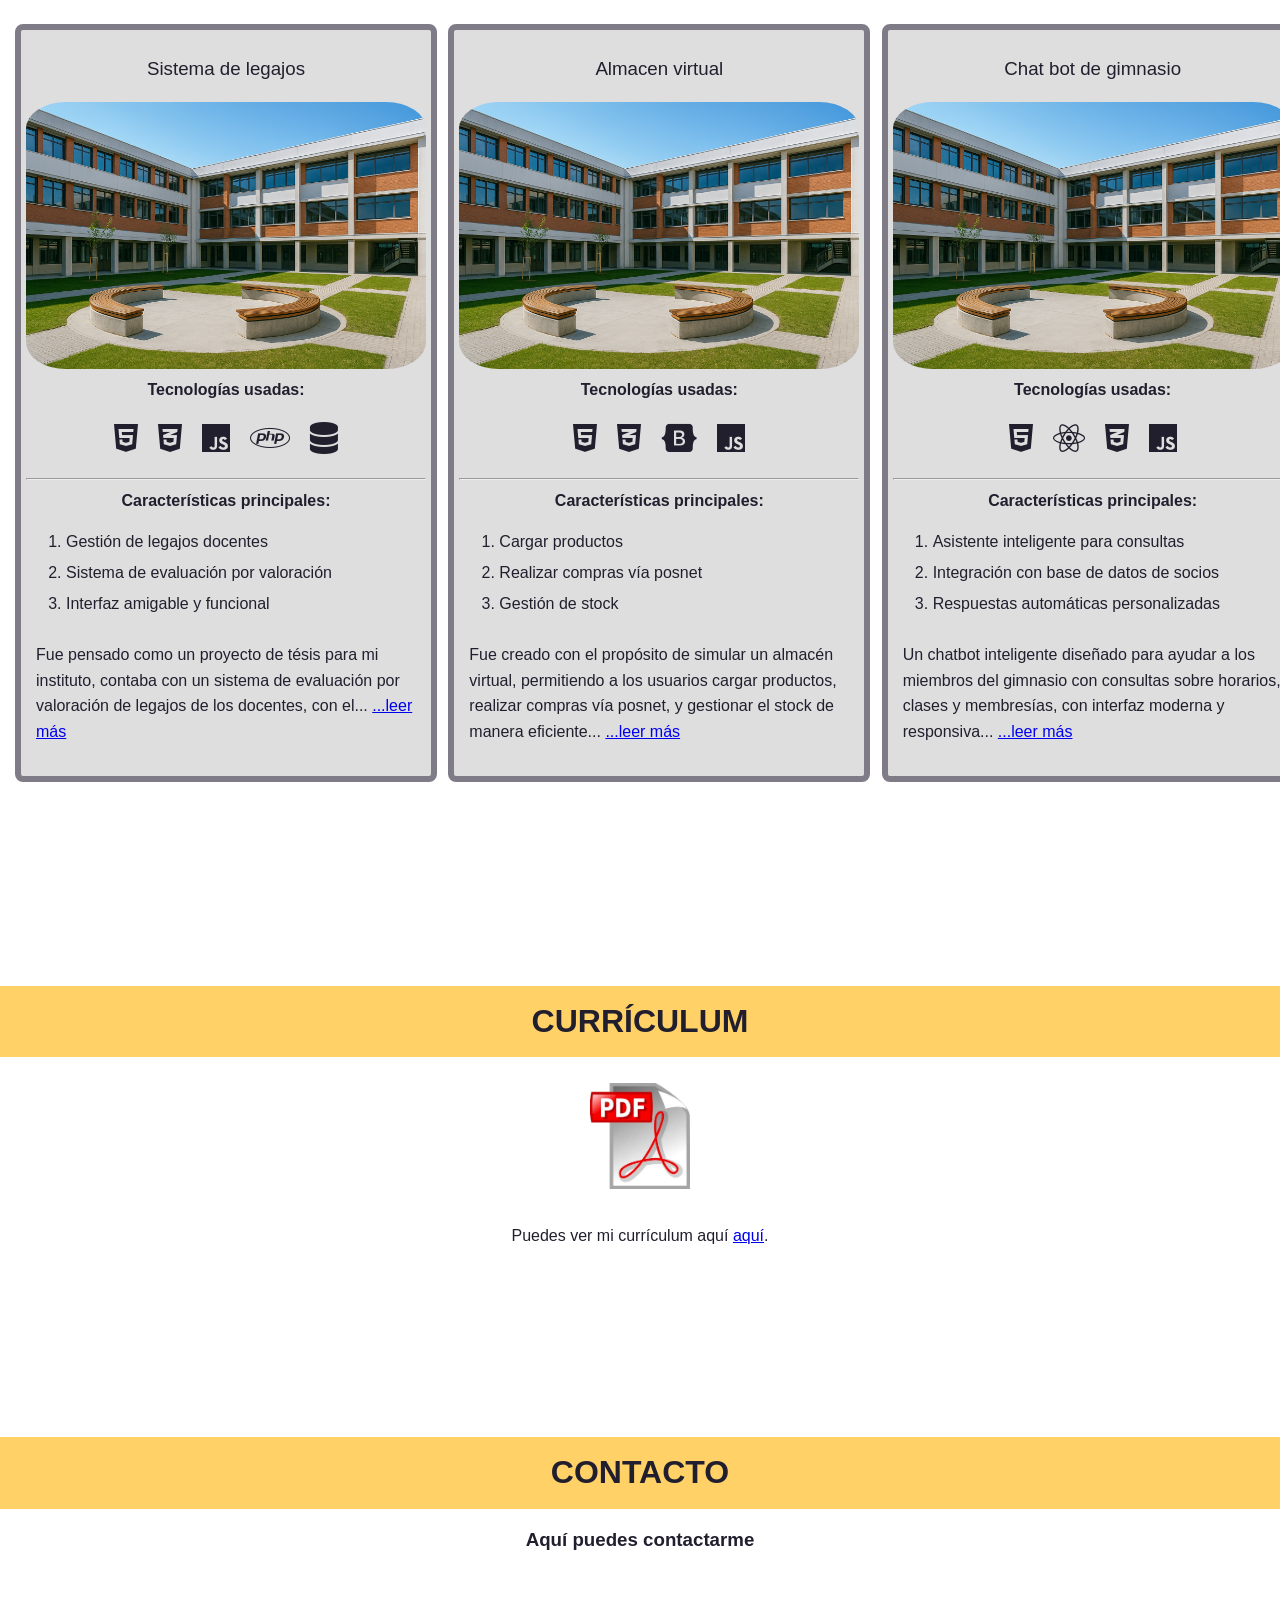
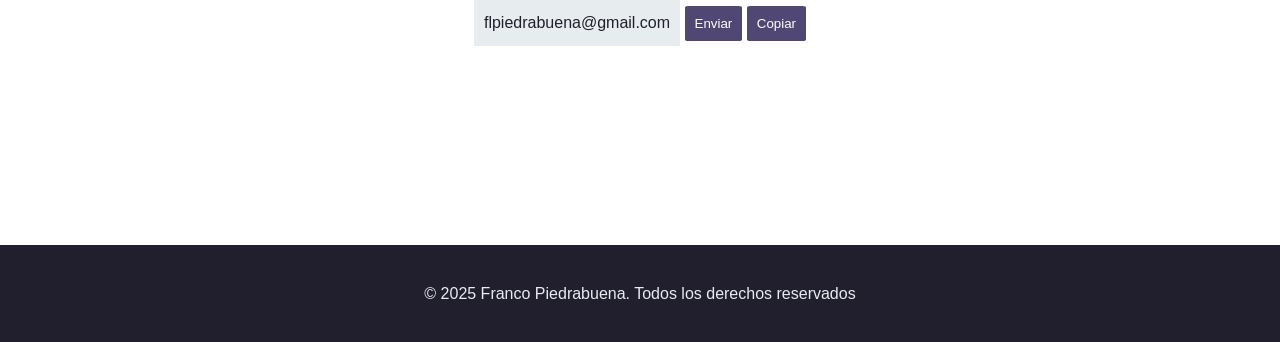
==== commit 84f37ac1: "last vanilla changes" ====
--- a/portafolio_nuevo/index..html
+++ b/portafolio_nuevo/index..html
@@ -11,129 +11,93 @@
     <!-- Carga recomendada de hoja de estilos externa (colocar dentro de <head>) -->
     <!-- <link rel="preload" href="styles.css" as="style" onload="this.rel='stylesheet'"> -->
     <noscript><link rel="stylesheet" href="styles.css"></noscript>
+    <nonscript><link rel="stylesheet" href="carousel.css"></noscript>
+    
 </head>
 <body>
-    <nav>
+<nav>
+    <ul>
+        <li><a href="#medias-title">Redes sociales</a></li>
+        <li><a href="#skills-title">Habilidades</a></li>
+        <li><a href="#projects-title">Proyectos</a></li>
+        <li><a href="#resume-title">Currículum</a></li>
+        <li><a href="#contact-title">Contacto</a></li>
+        <li><button id="themeBtn">Cambiar tema</button></li>
+    </ul>
+</nav>
+<header>
+    <img src="profile.jpg" alt="Foto de Perfil" class="profile-photo">
+    <h1>Franco Piedrabuena</h1>
+    <div>
+        <p><strong>Desarrollador Web Junior</strong></p>
+        <p>Apasionado por crear experiencias web atractivas y funcionales.</p>
+    </div>
+</header>
+
+<section class="social-media">
+    <h2 id="medias-title">REDES SOCIALES</h2>
+    <a href="https://www.linkedin.com/in/franco-piedrabuena-20a937295/" target="_blank" rel="noopener noreferrer" title="LinkedIn"><i class="fab fa-linkedin"></i></a>
+    <a href="https://www.github.com/FrancoP505" target="_blank" rel="noopener noreferrer" title="GitHub"><i class="fab fa-github"></i></a>
+</section>
+
+<section class="skills">
+    <h2 id="skills-title">HABILIDADES</h2>
+    <div class="div-skills">
+        <!-- <h3>Hard Skills</h3> -->
         <ul>
-            <li><a href="#medias-title">Redes sociales</a></li>
-            <li><a href="#skills-title">Habilidades</a></li>
-            <li><a href="#projects-title">Proyectos</a></li>
-            <li><a href="#resume-title">Currículum</a></li>
-            <li><a href="#contact-title">Contacto</a></li>
-            <li><button id="themeBtn">Cambiar tema</button></li>
+            <li><i class="fab fa-html5"></i>HTML</li>
+            <li><i class="fab fa-css3-alt"></i>CSS</li>
+            <li><i class="fab fa-js"></i>JavaScript</li>
+            <li><i class="fab fa-php"></i>PHP</li>
+            <li><i class="fas fa-database"></i>MySQL</li>
+            <li><i class="fab fa-git-alt"></i>Git</li>
+            <li><i class="fab fa-bootstrap"></i>Bootstrap</li>
+            <li><i class="fab fa-wordpress"></i>WordPress</li>
+            <li><i class="fas fa-code"></i>Programación orientada a objetos</li>
         </ul>
-    </nav>
-    <header>
-        <img src="profile.jpg" alt="Foto de Perfil" class="profile-photo">
-        <h1>Franco Piedrabuena</h1>
-        <div>
-            <p><strong>Desarrollador Web Junior</strong></p>
-            <p>Apasionado por crear experiencias web atractivas y funcionales.</p>
-        </div>
-    </header>
+    </div>
+    <div>
+        <!-- <h3>Soft Skills</h3> -->
+        <ul>
+            <li><i class="fas fa-comments"></i>Comunicación</li>
+            <li><i class="fas fa-users"></i>Trabajo en equipo</li>
+            <li><i class="fas fa-lightbulb"></i>Resolución de problemas</li>
+        </ul>
+    </div>
+</section>
 
-    <section class="social-media">
-        <h2 id="medias-title">REDES SOCIALES</h2>
-        <a href="https://www.linkedin.com/in/franco-piedrabuena-20a937295/" target="_blank" rel="noopener noreferrer" title="LinkedIn"><i class="fab fa-linkedin"></i></a>
-        <a href="https://www.github.com/FrancoP505" target="_blank" rel="noopener noreferrer" title="GitHub"><i class="fab fa-github"></i></a>
-    </section>
-
-    <section class="skills">
-        <h2 id="skills-title">HABILIDADES</h2>
-        <div class="div-skills">
-            <!-- <h3>Hard Skills</h3> -->
-            <ul>
-                <li><i class="fab fa-html5"></i>HTML</li>
-                <li><i class="fab fa-css3-alt"></i>CSS</li>
-                <li><i class="fab fa-js"></i>JavaScript</li>
-            </ul>
-        </div>
-        <div>
-            <!-- <h3>Soft Skills</h3> -->
-            <ul>
-                <li><i class="fas fa-comments"></i>Comunicación</li>
-                <li><i class="fas fa-users"></i>Trabajo en equipo</li>
-                <li><i class="fas fa-lightbulb"></i>Resolución de problemas</li>
-            </ul>
-        </div>
-    </section>
-
-    <section class="projects"><!--proyectos-->
-        <h2 id="projects-title">PROYECTOS</h2>
-        <div class="project-gallery">
-            <div class="project-card">
-                <img src="assets/project1.png" alt="Proyecto 1">
-                <h3>Sistema de legajos</h3>
-                <p>Fue pensado como un proyecto de tésis para mi 
-                instituto, contaba con un sistema de evaluación por 
-                valoración de legajos de los docentes, con el... 
-                <!-- <a href="#">...leer más</a> -->
-                </p>
-            </div>
-            <div class="project-card">
-                <img src="assets/project2.jpg" alt="Proyecto 2">
-                <p>Descripción del Proyecto 2</p>
-            </div>
-            <div class="project-card">
-                <img src="assets/project3.jpg" alt="Proyecto 3">
-                <p>Descripción del Proyecto 3</p>
+<section class="projects">
+    <h2 id="projects-title">PROYECTOS</h2>
+    <div class="project-gallery">
+        <!-- Las tarjetas se generan dinámicamente desde projects.json -->
+        
+        <!-- Modal superpuesto (reutilizable para todos los proyectos) -->
+        <div id="projectModal" class="modal">
+            <div class="modal-content">
+                <!-- Contenido dinámico generado por JS -->
             </div>
         </div>
-        <!-- <div class="carousel">
-            <div class="carousel-track">
-                <div class="card">Project 1</div>
-                <div class="card">Project 2</div>
-                <div class="card">Project 3</div>
-            </div>
-        </div> -->
-        <ul class="project-controls">
-            <li><button id="prevBtn">⇦</button></li>
-            <li><button id="readBtn">Leer más</button></li>
-            <li><button id="nextBtn">⇨</button></li>
-        </ul>
-    </section>
+    </div>
+</section>
 
-    <section class="resume">
-        <h2 id="resume-title">CURRÍCULUM</h2>
-        <img id="pdfImage" src="assets/PDF-icon.webp" alt="Currículum PDF">
-        <p>Puedes ver mi currículum aquí <a href="assets/CV Franco Piedrabuena.pdf" target="_blank">aquí</a>.</p>
-        <script>
-            // Agregar funcionalidad al botón de descargar CV si es necesario
-            // addEventListener('DOMContentLoaded', function() {
-            //     const downloadLink = document.querySelector('a[download]');
-            //     downloadLink.addEventListener('click', function(event) {
-            //         event.preventDefault();
-            //     });
-            // });
-            // addEventListener('click', function() {
-            //     window.location.href = 'assets/CV Franco Piedrabuena.pdf';
-            // });
-        </script>
-    </section> 
+<section class="resume">
+    <h2 id="resume-title">CURRÍCULUM</h2>
+    <img id="pdfImage" src="assets/PDF-icon.webp" alt="Currículum PDF">
+    <p>Puedes ver mi currículum aquí <a href="assets/CV Franco Piedrabuena.pdf" target="_blank">aquí</a>.</p>
+</section> 
 
-    <section class="contact">
-        <h2 id="contact-title">CONTACTO</h2>
-        <form action="mailto:tu_correo@example.com" method="post" enctype="text/plain">
-            <p>flpiedrabuena@gmail.com</p>
-            <button type="button" id="openMailBtn">Enviar</button>
-            <button type="button" id="copyMailBtn"><i class="fab fa-clip"></i>Copiar</button>
-            <script>
-                document.getElementById('openMailBtn').addEventListener('click', function() {
-                    window.location.href = 'mailto:flpiedrabuena@gmail.com';
-                });
-                document.getElementById('copyMailBtn').addEventListener('click', function() {
-                    const email = 'mailto:flpiedrabuena@gmail.com';
-                    navigator.clipboard.writeText(email).then(function() {
-                        alert('Correo copiado al portapapeles: ' + email);
-                    }, function(err) {
-                        console.error('Error al copiar el correo: ', err);
-                    });
-                });
-            </script>
-        </form>
-    </section>
+<section class="contact">
+    <h2 id="contact-title">CONTACTO</h2>
+    <form action="mailto:flpiedrabuena@gmail.com" method="post" enctype="text/plain">
+        <h3>Aquí puedes contactarme</h3><br>
+        <p>flpiedrabuena@gmail.com</p>
+        <button type="button" id="openMailBtn">Enviar</button>
+        <button type="button" id="copyMailBtn">Copiar</button>
+    </form>
+</section>
+<footer>
+    <p>&copy; 2025 Franco Piedrabuena. Todos los derechos reservados
 </body>
-<script src="theme.js"></script> 
-<script src="project-card.js"></script>
-<!-- <script src="carousel.js"></script> -->
+<script src="theme.js"></script>
+<script src="utils.js"></script>
 </html>
--- a/portafolio_nuevo/styles.css
+++ b/portafolio_nuevo/styles.css
@@ -3,15 +3,26 @@
     --secondary-color: #FFD166;
     --third-color: #E7ECEF;
     --fourth-color: #504872;
-    --dark-primary-color: #333;
-    --dark-secondary-color: #504872;
+    --grey: #888888;
+    --white-color: #fff;
+    --light-grey: #dedede;
+    --border-grey: #7F7C87;
+    --card-border: #ccc;
+    --link-blue: #007bff;
+    --link-blue-hover: #0056b3;
+    --dark-hover: #555;
+    --card-background: #dedede;
+    --shadow-color: rgba(0, 0, 0, 0.12);
+    --shadow-dark: rgba(0, 0, 0, 1);
+    --border-radius-small: 5px;
+    --border-radius-medium: 8px;
+    --border-radius-large: 10%;
 }
 
 body {
     font-family: Arial, sans-serif;
     margin: 0;
     padding: 0;
-    /* padding-top: 45.6px; */
     line-height: 1.6;
     background: var(--white-color);
     color: var(--primary-color);
@@ -21,16 +32,12 @@
     color: var(--third-color);
     padding: 10px 0;
     text-align: center;
-    display: block;
-}
-
-/* Hacer el nav pegajoso al hacer scroll */
-nav {
+    display: inline-block;
     position: sticky;
     top: 0;
     z-index: 999;
     width: 100%;
-    box-shadow: 0 2px 6px rgba(0,0,0,0.12);
+    box-shadow: 10px 6px 6px rgba(0,0,0,0.20);
 }
 nav ul {
     list-style: none;
@@ -40,7 +47,12 @@
     justify-content: center;
 }
 nav ul li {
-    margin: 0 15px;
+    margin: 0 10px;
+    padding: 5px;
+}
+nav ul li:hover {
+    /* text-decoration: underline; */
+    background-color: var(--fourth-color);
 }
 nav ul li a {
     color: var(--third-color);
@@ -61,7 +73,6 @@
 section {
     margin-top: 5cm;
     margin-bottom: 5cm;
-    /* padding: 20px; */
     text-align: center;
     align-items: center;
 }
@@ -80,8 +91,7 @@
 header {
     text-align: center;
     padding: 20px;
-    /* background: url('./assets/low-poly-grid-haikei.svg')no-repeat center center/cover; Imagen como fondo */
-    height: 400px; /* Altura suficiente para mostrar la imagen */
+    height: 400px;
     display: flex;
     flex-direction: column;
     justify-content: center;
@@ -90,13 +100,12 @@
 .profile-photo {
     width: 250px;
     height: 250px;
-    border-radius: 10%;
+    border-radius: var(--border-radius-large);
     margin: 20px auto;
-    border: 3px solid white;
+    border: 3px solid var(--white-color);
 }
 
 /* Estilos para la sección de habilidades */
-
 .skills {
     padding: 20px;
 }
@@ -119,49 +128,101 @@
 /* Estilos para la sección de proyectos */
 .project-gallery {
     display: grid;
-    grid-template-columns: 400px 400px 400px;
-    justify-content: center;
+    grid-template-columns: repeat(auto-fit, minmax(400px, 1fr));
+    grid-template-rows: repeat(auto-fit, minmax(400px, 1fr));
     gap: 20px;
 }
 .project-card {
+    text-align: center;
+    justify-content: center;   
     display: inline-block;
     height: auto;
     width: 400px;
     margin: 15px;
     padding: 5px;
-    border: 1px solid #ccc;
-    border-radius: 8px;
+    border: 6px solid var(--border-grey);
+    border-radius: var(--border-radius-medium);
     overflow: hidden;
     cursor: pointer;            
     transition: box-shadow 0.3s;
+    background: var(--light-grey);
 } 
 .project-card:hover {
-    box-shadow: 0 4px 8px rgba(0,0,0,0.1);
-}
-.project-controls {
-    list-style: none;
-    padding: 0;
-    margin: 10px 0;
-    display: flex;
-    /* justify-content: center; */
-    gap: 10px;
-}
-.project-details {
-    display: none;  
-    padding: 10px;
-    background-color: #f9f9f9;
-}
-.project-details.visible {
-    display: block;
+    box-shadow: 0 4px 8px var(--shadow-dark);
 }
 .project-card img {
     width: 100%;
     height: auto;
-    border-radius: 5%;
+    border-radius: var(--border-radius-large);
 }
 .project-card p {
     padding: 10px;
     text-align: left;
+}
+.project-card h3{
+    font-weight: 400;
+    font-family: 'Franklin Gothic Medium', 'Arial Narrow', Arial, sans-serif;
+}
+.project-card ul {
+    justify-content: center;
+    display: flex;
+    padding: 10px;
+    margin: 10px;
+}
+.project-card ul label{
+    font-weight: bold;
+    margin-right: 10px;
+}
+.project-card .card-tech{
+    list-style: none;
+}
+.project-card .card-features{
+    font-family: 'Franklin Gothic Medium', 'Arial Narrow', Arial, sans-serif;
+}
+.card-features li {
+    text-align: left;
+    margin: 5px 0;
+}
+/* Modal */
+.modal {
+  display: none; /* Oculto por defecto */
+  position: fixed;
+  top: 0; left: 0;
+  width: 100%; height: 100%;
+  background: rgba(0,0,0,0.7);
+  justify-content: center;
+  align-items: center;
+}
+.modal-content {
+  background: #fff;
+  padding: 20px;
+  width: 70%;
+  max-width: 800px;
+  border-radius: 10px;
+  position: relative;
+}
+.close {
+  position: absolute;
+  top: 10px; right: 15px;
+  font-size: 28px;
+  cursor: pointer;
+}
+.gallery img {
+  width: 45%;
+  margin: 5px;
+  border-radius: 5px;
+}
+.links a {
+  display: inline-block;
+  margin: 10px;
+  padding: 10px 15px;
+  background: var(--link-blue);
+  color: var(--white-color);
+  text-decoration: none;
+  border-radius: var(--border-radius-small);
+}
+.links a:hover {
+  background: var(--link-blue-hover);
 }
 
 /* Estilos para la sección de currículum */
@@ -177,40 +238,54 @@
     max-width: 600px;
     margin: 0 auto;
 }
-/* .contact form input,
-.contact form textarea {
-    width: 100%;
-    padding: 10px;
+.contact form h3 {
+    display: block;
+    margin-top: 10px;
+    margin-bottom: 10px;
+    font-style: normal;
+    color: var(--primary-color);
+}
+.contact form p {
+    display: inline-block;
+    padding: 10px 10px;
     margin: 10px 0;
-    border: 1px solid #ccc;
-    border-radius: 5px;
-} */
+    background-color: var(--third-color);
+}
 .contact form button {
-    display: inline;
-    background: #333;
+    padding: 10px 10px;
+    background: var(--fourth-color);
     color: #fff;
     border: none;
-    border-radius: 5px;
+    border-radius:5%;
     cursor: pointer;
 }
 .contact form button:hover {
-    background: #555;
+    background: var(--dark-hover);
 } 
+
+footer {
+    text-align: center;
+    padding: 20px;
+    background-color: var(--primary-color);
+    color: var(--third-color);
+}
+
 
 /* Estilos para el tema oscuro */
 body.dark-theme {
-    background: var(--dark-primary-color);
+    background: var(--primary-color);
     color: var(--third-color);
 }
 h2.dark-theme {
-    background-color: var(--dark-secondary-color);
+    background-color: var(--fourth-color);
 }
 i.dark-theme {
     color: var(--third-color);
 }
+.project-card.dark-theme {
+    background: var(--fourth-color(0.2));
+    border-color: var(--third-color);
+}
 #themeBtn {
-    /* position: fixed; */
-    /* top: 1rem;
-    right: 1rem; */
     padding: 0.5rem 1rem;
 } 
--- a/portafolio_nuevo/styles.css
+++ b/portafolio_nuevo/styles.css
@@ -3,15 +3,26 @@
     --secondary-color: #FFD166;
     --third-color: #E7ECEF;
     --fourth-color: #504872;
-    --dark-primary-color: #333;
-    --dark-secondary-color: #504872;
+    --grey: #888888;
+    --white-color: #fff;
+    --light-grey: #dedede;
+    --border-grey: #7F7C87;
+    --card-border: #ccc;
+    --link-blue: #007bff;
+    --link-blue-hover: #0056b3;
+    --dark-hover: #555;
+    --card-background: #dedede;
+    --shadow-color: rgba(0, 0, 0, 0.12);
+    --shadow-dark: rgba(0, 0, 0, 1);
+    --border-radius-small: 5px;
+    --border-radius-medium: 8px;
+    --border-radius-large: 10%;
 }
 
 body {
     font-family: Arial, sans-serif;
     margin: 0;
     padding: 0;
-    /* padding-top: 45.6px; */
     line-height: 1.6;
     background: var(--white-color);
     color: var(--primary-color);
@@ -21,16 +32,12 @@
     color: var(--third-color);
     padding: 10px 0;
     text-align: center;
-    display: block;
-}
-
-/* Hacer el nav pegajoso al hacer scroll */
-nav {
+    display: inline-block;
     position: sticky;
     top: 0;
     z-index: 999;
     width: 100%;
-    box-shadow: 0 2px 6px rgba(0,0,0,0.12);
+    box-shadow: 10px 6px 6px rgba(0,0,0,0.20);
 }
 nav ul {
     list-style: none;
@@ -40,7 +47,12 @@
     justify-content: center;
 }
 nav ul li {
-    margin: 0 15px;
+    margin: 0 10px;
+    padding: 5px;
+}
+nav ul li:hover {
+    /* text-decoration: underline; */
+    background-color: var(--fourth-color);
 }
 nav ul li a {
     color: var(--third-color);
@@ -61,7 +73,6 @@
 section {
     margin-top: 5cm;
     margin-bottom: 5cm;
-    /* padding: 20px; */
     text-align: center;
     align-items: center;
 }
@@ -80,8 +91,7 @@
 header {
     text-align: center;
     padding: 20px;
-    /* background: url('./assets/low-poly-grid-haikei.svg')no-repeat center center/cover; Imagen como fondo */
-    height: 400px; /* Altura suficiente para mostrar la imagen */
+    height: 400px;
     display: flex;
     flex-direction: column;
     justify-content: center;
@@ -90,13 +100,12 @@
 .profile-photo {
     width: 250px;
     height: 250px;
-    border-radius: 10%;
+    border-radius: var(--border-radius-large);
     margin: 20px auto;
-    border: 3px solid white;
+    border: 3px solid var(--white-color);
 }
 
 /* Estilos para la sección de habilidades */
-
 .skills {
     padding: 20px;
 }
@@ -119,49 +128,101 @@
 /* Estilos para la sección de proyectos */
 .project-gallery {
     display: grid;
-    grid-template-columns: 400px 400px 400px;
-    justify-content: center;
+    grid-template-columns: repeat(auto-fit, minmax(400px, 1fr));
+    grid-template-rows: repeat(auto-fit, minmax(400px, 1fr));
     gap: 20px;
 }
 .project-card {
+    text-align: center;
+    justify-content: center;   
     display: inline-block;
     height: auto;
     width: 400px;
     margin: 15px;
     padding: 5px;
-    border: 1px solid #ccc;
-    border-radius: 8px;
+    border: 6px solid var(--border-grey);
+    border-radius: var(--border-radius-medium);
     overflow: hidden;
     cursor: pointer;            
     transition: box-shadow 0.3s;
+    background: var(--light-grey);
 } 
 .project-card:hover {
-    box-shadow: 0 4px 8px rgba(0,0,0,0.1);
-}
-.project-controls {
-    list-style: none;
-    padding: 0;
-    margin: 10px 0;
-    display: flex;
-    /* justify-content: center; */
-    gap: 10px;
-}
-.project-details {
-    display: none;  
-    padding: 10px;
-    background-color: #f9f9f9;
-}
-.project-details.visible {
-    display: block;
+    box-shadow: 0 4px 8px var(--shadow-dark);
 }
 .project-card img {
     width: 100%;
     height: auto;
-    border-radius: 5%;
+    border-radius: var(--border-radius-large);
 }
 .project-card p {
     padding: 10px;
     text-align: left;
+}
+.project-card h3{
+    font-weight: 400;
+    font-family: 'Franklin Gothic Medium', 'Arial Narrow', Arial, sans-serif;
+}
+.project-card ul {
+    justify-content: center;
+    display: flex;
+    padding: 10px;
+    margin: 10px;
+}
+.project-card ul label{
+    font-weight: bold;
+    margin-right: 10px;
+}
+.project-card .card-tech{
+    list-style: none;
+}
+.project-card .card-features{
+    font-family: 'Franklin Gothic Medium', 'Arial Narrow', Arial, sans-serif;
+}
+.card-features li {
+    text-align: left;
+    margin: 5px 0;
+}
+/* Modal */
+.modal {
+  display: none; /* Oculto por defecto */
+  position: fixed;
+  top: 0; left: 0;
+  width: 100%; height: 100%;
+  background: rgba(0,0,0,0.7);
+  justify-content: center;
+  align-items: center;
+}
+.modal-content {
+  background: #fff;
+  padding: 20px;
+  width: 70%;
+  max-width: 800px;
+  border-radius: 10px;
+  position: relative;
+}
+.close {
+  position: absolute;
+  top: 10px; right: 15px;
+  font-size: 28px;
+  cursor: pointer;
+}
+.gallery img {
+  width: 45%;
+  margin: 5px;
+  border-radius: 5px;
+}
+.links a {
+  display: inline-block;
+  margin: 10px;
+  padding: 10px 15px;
+  background: var(--link-blue);
+  color: var(--white-color);
+  text-decoration: none;
+  border-radius: var(--border-radius-small);
+}
+.links a:hover {
+  background: var(--link-blue-hover);
 }
 
 /* Estilos para la sección de currículum */
@@ -177,40 +238,54 @@
     max-width: 600px;
     margin: 0 auto;
 }
-/* .contact form input,
-.contact form textarea {
-    width: 100%;
-    padding: 10px;
+.contact form h3 {
+    display: block;
+    margin-top: 10px;
+    margin-bottom: 10px;
+    font-style: normal;
+    color: var(--primary-color);
+}
+.contact form p {
+    display: inline-block;
+    padding: 10px 10px;
     margin: 10px 0;
-    border: 1px solid #ccc;
-    border-radius: 5px;
-} */
+    background-color: var(--third-color);
+}
 .contact form button {
-    display: inline;
-    background: #333;
+    padding: 10px 10px;
+    background: var(--fourth-color);
     color: #fff;
     border: none;
-    border-radius: 5px;
+    border-radius:5%;
     cursor: pointer;
 }
 .contact form button:hover {
-    background: #555;
+    background: var(--dark-hover);
 } 
+
+footer {
+    text-align: center;
+    padding: 20px;
+    background-color: var(--primary-color);
+    color: var(--third-color);
+}
+
 
 /* Estilos para el tema oscuro */
 body.dark-theme {
-    background: var(--dark-primary-color);
+    background: var(--primary-color);
     color: var(--third-color);
 }
 h2.dark-theme {
-    background-color: var(--dark-secondary-color);
+    background-color: var(--fourth-color);
 }
 i.dark-theme {
     color: var(--third-color);
 }
+.project-card.dark-theme {
+    background: var(--fourth-color(0.2));
+    border-color: var(--third-color);
+}
 #themeBtn {
-    /* position: fixed; */
-    /* top: 1rem;
-    right: 1rem; */
     padding: 0.5rem 1rem;
 } 
--- a/portafolio_nuevo/styles.css
+++ b/portafolio_nuevo/styles.css
@@ -3,15 +3,26 @@
     --secondary-color: #FFD166;
     --third-color: #E7ECEF;
     --fourth-color: #504872;
-    --dark-primary-color: #333;
-    --dark-secondary-color: #504872;
+    --grey: #888888;
+    --white-color: #fff;
+    --light-grey: #dedede;
+    --border-grey: #7F7C87;
+    --card-border: #ccc;
+    --link-blue: #007bff;
+    --link-blue-hover: #0056b3;
+    --dark-hover: #555;
+    --card-background: #dedede;
+    --shadow-color: rgba(0, 0, 0, 0.12);
+    --shadow-dark: rgba(0, 0, 0, 1);
+    --border-radius-small: 5px;
+    --border-radius-medium: 8px;
+    --border-radius-large: 10%;
 }
 
 body {
     font-family: Arial, sans-serif;
     margin: 0;
     padding: 0;
-    /* padding-top: 45.6px; */
     line-height: 1.6;
     background: var(--white-color);
     color: var(--primary-color);
@@ -21,16 +32,12 @@
     color: var(--third-color);
     padding: 10px 0;
     text-align: center;
-    display: block;
-}
-
-/* Hacer el nav pegajoso al hacer scroll */
-nav {
+    display: inline-block;
     position: sticky;
     top: 0;
     z-index: 999;
     width: 100%;
-    box-shadow: 0 2px 6px rgba(0,0,0,0.12);
+    box-shadow: 10px 6px 6px rgba(0,0,0,0.20);
 }
 nav ul {
     list-style: none;
@@ -40,7 +47,12 @@
     justify-content: center;
 }
 nav ul li {
-    margin: 0 15px;
+    margin: 0 10px;
+    padding: 5px;
+}
+nav ul li:hover {
+    /* text-decoration: underline; */
+    background-color: var(--fourth-color);
 }
 nav ul li a {
     color: var(--third-color);
@@ -61,7 +73,6 @@
 section {
     margin-top: 5cm;
     margin-bottom: 5cm;
-    /* padding: 20px; */
     text-align: center;
     align-items: center;
 }
@@ -80,8 +91,7 @@
 header {
     text-align: center;
     padding: 20px;
-    /* background: url('./assets/low-poly-grid-haikei.svg')no-repeat center center/cover; Imagen como fondo */
-    height: 400px; /* Altura suficiente para mostrar la imagen */
+    height: 400px;
     display: flex;
     flex-direction: column;
     justify-content: center;
@@ -90,13 +100,12 @@
 .profile-photo {
     width: 250px;
     height: 250px;
-    border-radius: 10%;
+    border-radius: var(--border-radius-large);
     margin: 20px auto;
-    border: 3px solid white;
+    border: 3px solid var(--white-color);
 }
 
 /* Estilos para la sección de habilidades */
-
 .skills {
     padding: 20px;
 }
@@ -119,49 +128,101 @@
 /* Estilos para la sección de proyectos */
 .project-gallery {
     display: grid;
-    grid-template-columns: 400px 400px 400px;
-    justify-content: center;
+    grid-template-columns: repeat(auto-fit, minmax(400px, 1fr));
+    grid-template-rows: repeat(auto-fit, minmax(400px, 1fr));
     gap: 20px;
 }
 .project-card {
+    text-align: center;
+    justify-content: center;   
     display: inline-block;
     height: auto;
     width: 400px;
     margin: 15px;
     padding: 5px;
-    border: 1px solid #ccc;
-    border-radius: 8px;
+    border: 6px solid var(--border-grey);
+    border-radius: var(--border-radius-medium);
     overflow: hidden;
     cursor: pointer;            
     transition: box-shadow 0.3s;
+    background: var(--light-grey);
 } 
 .project-card:hover {
-    box-shadow: 0 4px 8px rgba(0,0,0,0.1);
-}
-.project-controls {
-    list-style: none;
-    padding: 0;
-    margin: 10px 0;
-    display: flex;
-    /* justify-content: center; */
-    gap: 10px;
-}
-.project-details {
-    display: none;  
-    padding: 10px;
-    background-color: #f9f9f9;
-}
-.project-details.visible {
-    display: block;
+    box-shadow: 0 4px 8px var(--shadow-dark);
 }
 .project-card img {
     width: 100%;
     height: auto;
-    border-radius: 5%;
+    border-radius: var(--border-radius-large);
 }
 .project-card p {
     padding: 10px;
     text-align: left;
+}
+.project-card h3{
+    font-weight: 400;
+    font-family: 'Franklin Gothic Medium', 'Arial Narrow', Arial, sans-serif;
+}
+.project-card ul {
+    justify-content: center;
+    display: flex;
+    padding: 10px;
+    margin: 10px;
+}
+.project-card ul label{
+    font-weight: bold;
+    margin-right: 10px;
+}
+.project-card .card-tech{
+    list-style: none;
+}
+.project-card .card-features{
+    font-family: 'Franklin Gothic Medium', 'Arial Narrow', Arial, sans-serif;
+}
+.card-features li {
+    text-align: left;
+    margin: 5px 0;
+}
+/* Modal */
+.modal {
+  display: none; /* Oculto por defecto */
+  position: fixed;
+  top: 0; left: 0;
+  width: 100%; height: 100%;
+  background: rgba(0,0,0,0.7);
+  justify-content: center;
+  align-items: center;
+}
+.modal-content {
+  background: #fff;
+  padding: 20px;
+  width: 70%;
+  max-width: 800px;
+  border-radius: 10px;
+  position: relative;
+}
+.close {
+  position: absolute;
+  top: 10px; right: 15px;
+  font-size: 28px;
+  cursor: pointer;
+}
+.gallery img {
+  width: 45%;
+  margin: 5px;
+  border-radius: 5px;
+}
+.links a {
+  display: inline-block;
+  margin: 10px;
+  padding: 10px 15px;
+  background: var(--link-blue);
+  color: var(--white-color);
+  text-decoration: none;
+  border-radius: var(--border-radius-small);
+}
+.links a:hover {
+  background: var(--link-blue-hover);
 }
 
 /* Estilos para la sección de currículum */
@@ -177,40 +238,54 @@
     max-width: 600px;
     margin: 0 auto;
 }
-/* .contact form input,
-.contact form textarea {
-    width: 100%;
-    padding: 10px;
+.contact form h3 {
+    display: block;
+    margin-top: 10px;
+    margin-bottom: 10px;
+    font-style: normal;
+    color: var(--primary-color);
+}
+.contact form p {
+    display: inline-block;
+    padding: 10px 10px;
     margin: 10px 0;
-    border: 1px solid #ccc;
-    border-radius: 5px;
-} */
+    background-color: var(--third-color);
+}
 .contact form button {
-    display: inline;
-    background: #333;
+    padding: 10px 10px;
+    background: var(--fourth-color);
     color: #fff;
     border: none;
-    border-radius: 5px;
+    border-radius:5%;
     cursor: pointer;
 }
 .contact form button:hover {
-    background: #555;
+    background: var(--dark-hover);
 } 
+
+footer {
+    text-align: center;
+    padding: 20px;
+    background-color: var(--primary-color);
+    color: var(--third-color);
+}
+
 
 /* Estilos para el tema oscuro */
 body.dark-theme {
-    background: var(--dark-primary-color);
+    background: var(--primary-color);
     color: var(--third-color);
 }
 h2.dark-theme {
-    background-color: var(--dark-secondary-color);
+    background-color: var(--fourth-color);
 }
 i.dark-theme {
     color: var(--third-color);
 }
+.project-card.dark-theme {
+    background: var(--fourth-color(0.2));
+    border-color: var(--third-color);
+}
 #themeBtn {
-    /* position: fixed; */
-    /* top: 1rem;
-    right: 1rem; */
     padding: 0.5rem 1rem;
 } 
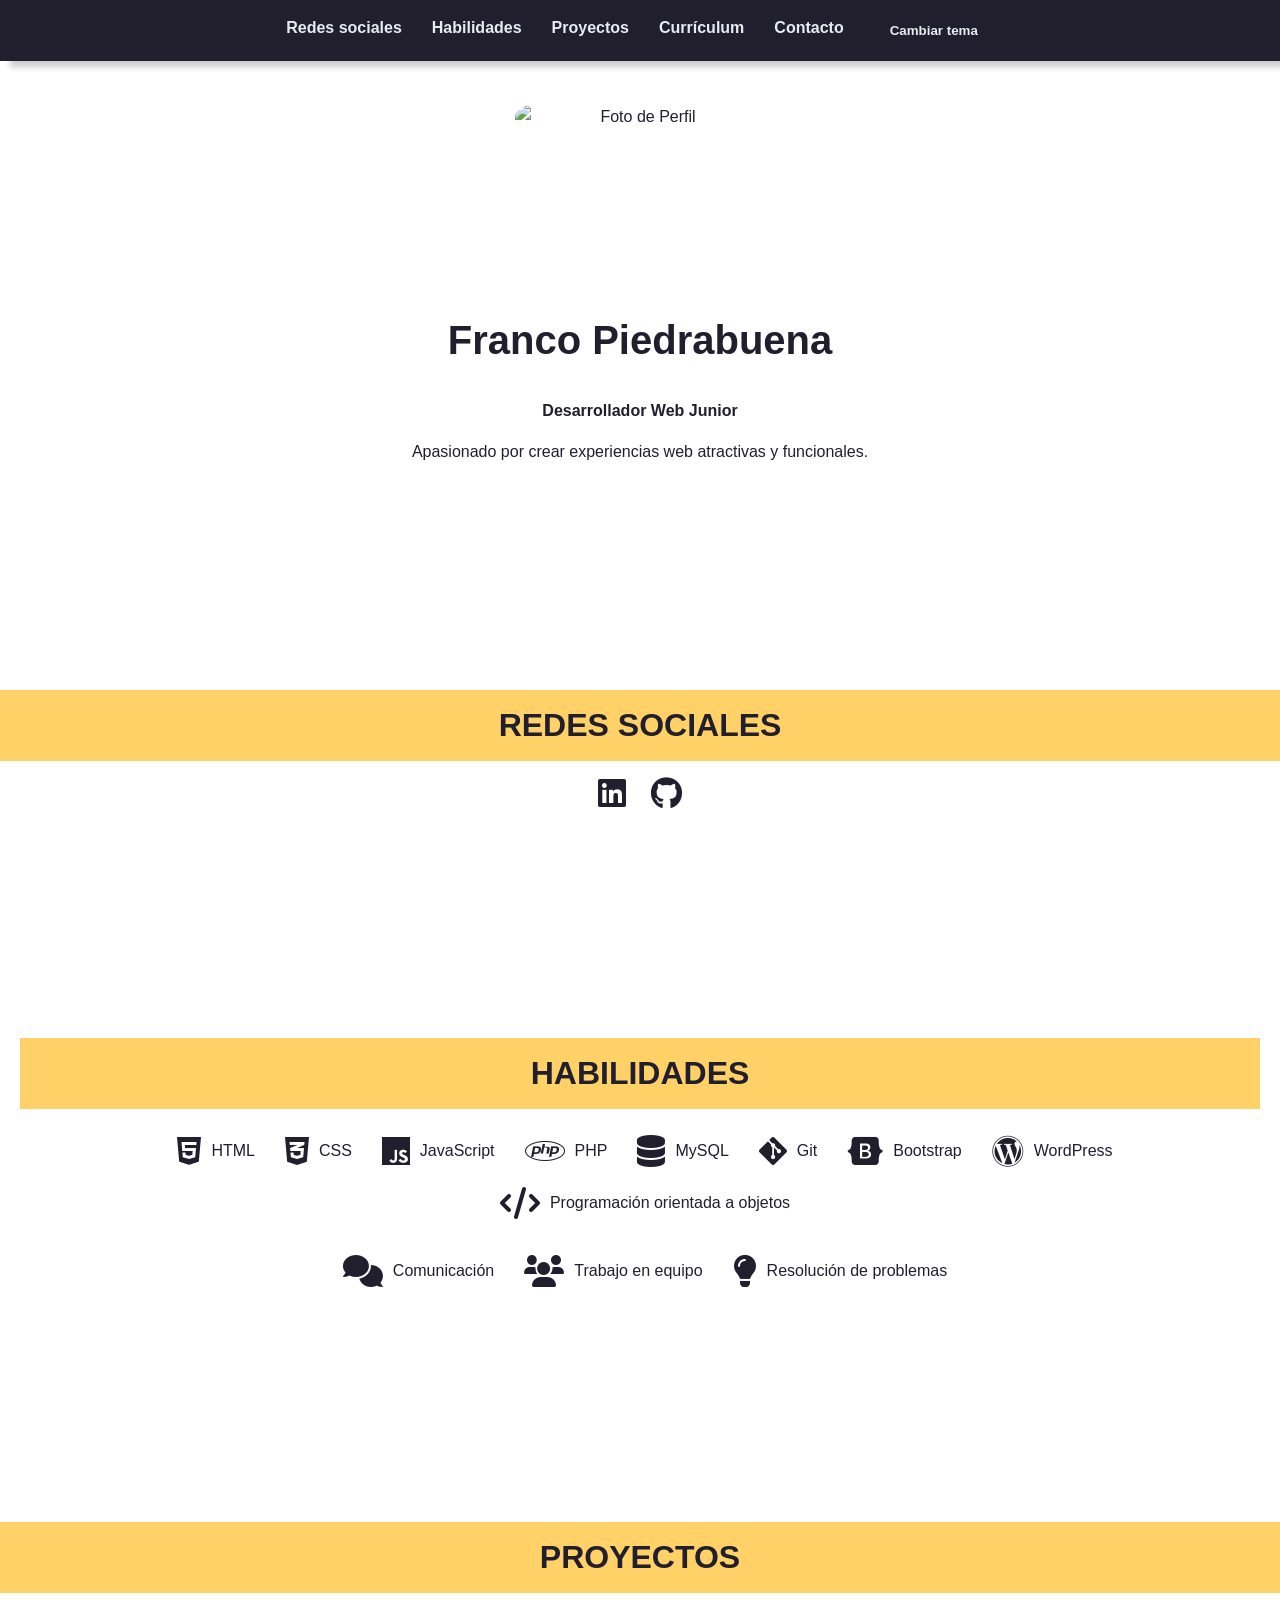
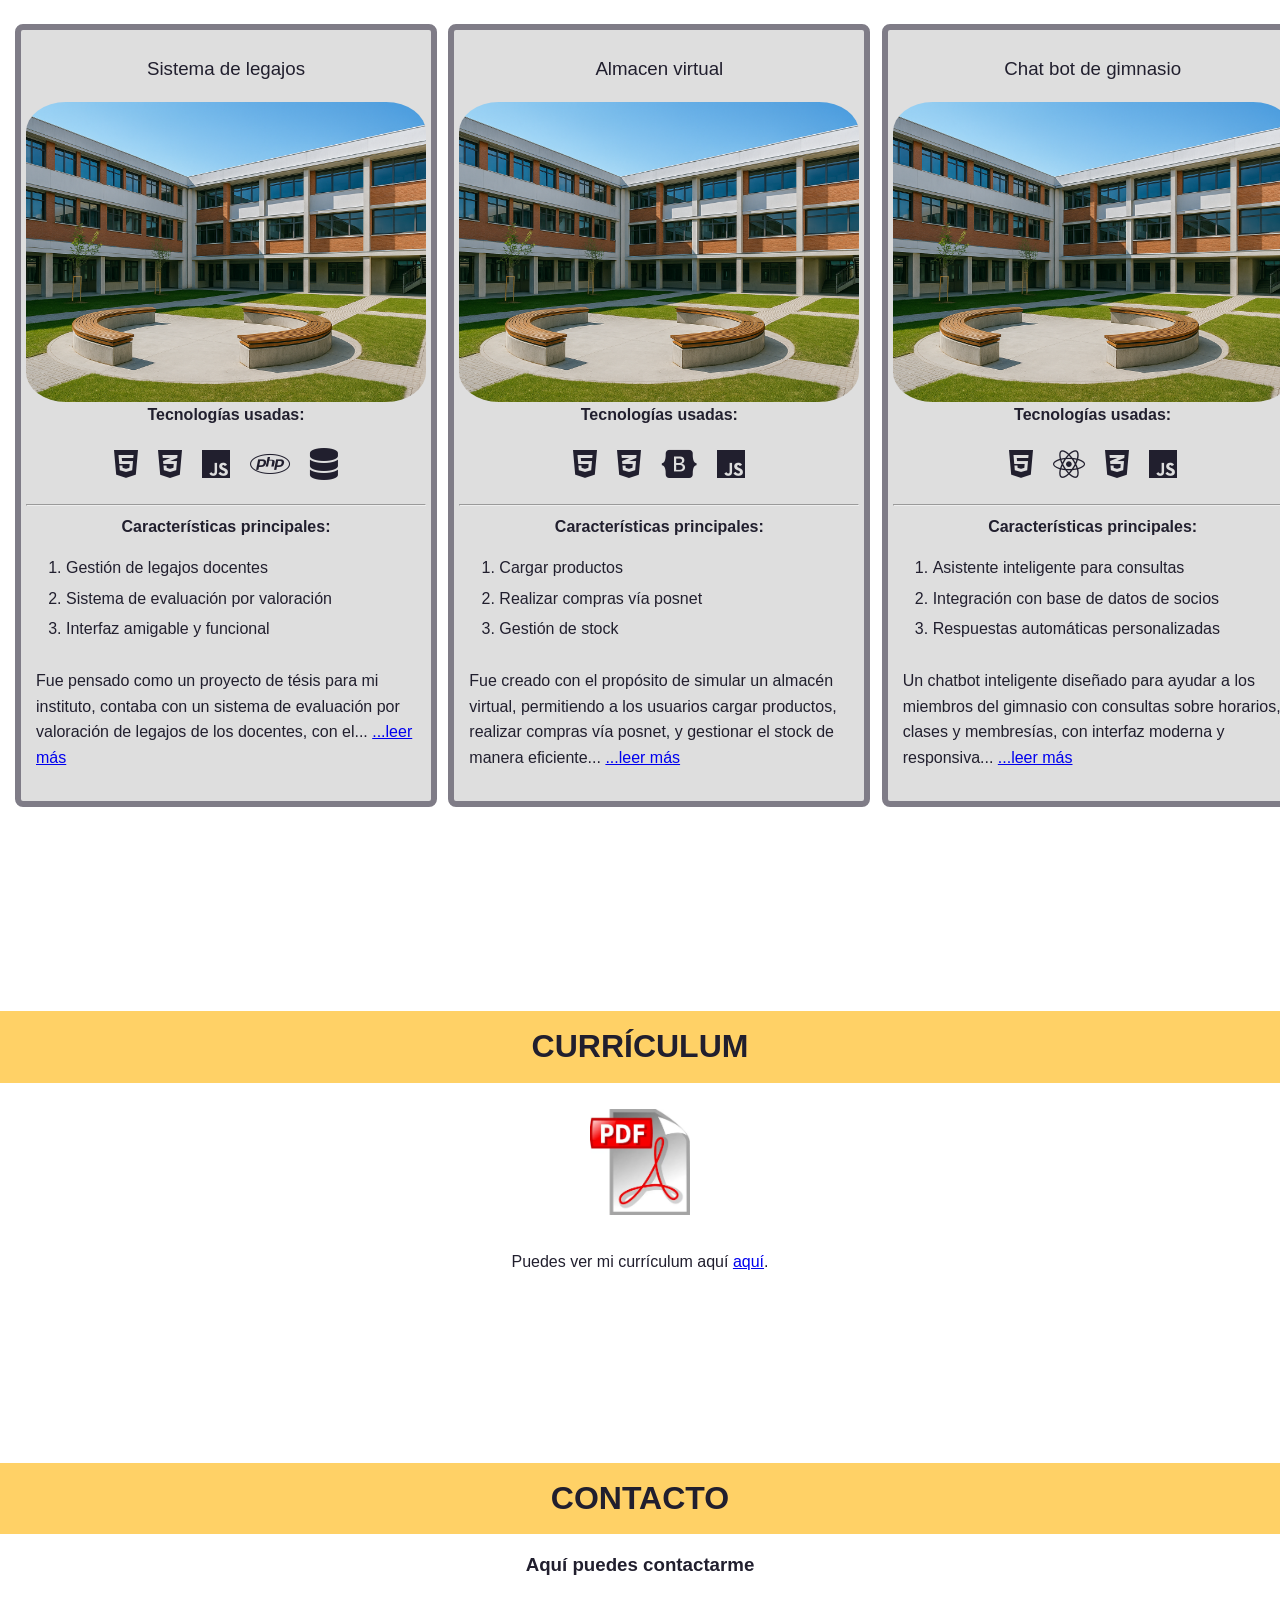
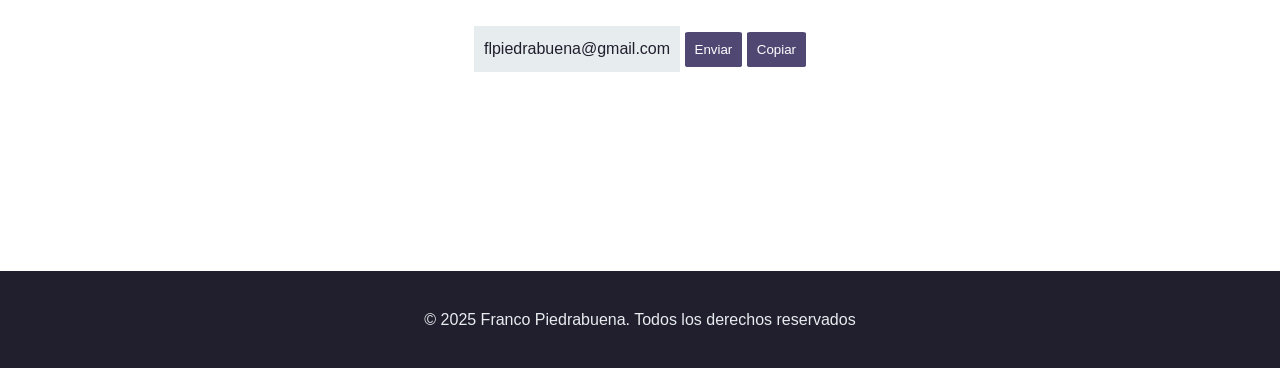
==== commit 0636329b: "Add image carousel to project modal and update styles Implemented a carousel feature for project ima" ====
--- a/portafolio_nuevo/index..html
+++ b/portafolio_nuevo/index..html
@@ -7,12 +7,8 @@
     <!-- Agregar Font Awesome -->
     <link href="https://cdnjs.cloudflare.com/ajax/libs/font-awesome/6.0.0-beta3/css/all.min.css" rel="stylesheet">
     <link rel="stylesheet" href="styles.css">
-    <!-- <link rel="stylesheet" href="carousel.css"> -->
     <!-- Carga recomendada de hoja de estilos externa (colocar dentro de <head>) -->
-    <!-- <link rel="preload" href="styles.css" as="style" onload="this.rel='stylesheet'"> -->
-    <noscript><link rel="stylesheet" href="styles.css"></noscript>
-    <nonscript><link rel="stylesheet" href="carousel.css"></noscript>
-    
+    <link rel="preload" href="styles.css" as="style" onload="this.rel='stylesheet'">    
 </head>
 <body>
 <nav>
--- a/portafolio_nuevo/styles.css
+++ b/portafolio_nuevo/styles.css
@@ -17,6 +17,8 @@
     --border-radius-small: 5px;
     --border-radius-medium: 8px;
     --border-radius-large: 10%;
+    /* aspecto por defecto para imágenes: 4:3 (puedes cambiar a 1/1 si prefieres cuadrados) */
+    --image-aspect: 4/3;
 }
 
 body {
@@ -152,8 +154,12 @@
 }
 .project-card img {
     width: 100%;
-    height: auto;
+    /* Forzar relación de aspecto (ancho:alto). Por defecto 4:3 para que la tarjeta muestre el resto del contenido.
+       En pantallas pequeñas cambiaremos a 1:1 más abajo. */
+    aspect-ratio: var(--image-aspect);
+    object-fit: cover; /* rellena el recuadro manteniendo el recorte centrado */
     border-radius: var(--border-radius-large);
+    display: block;
 }
 .project-card p {
     padding: 10px;
@@ -201,28 +207,91 @@
   border-radius: 10px;
   position: relative;
 }
+
+/* Carousel dentro del modal: muestra una imagen por pantalla */
+.carousel {
+    max-height: 300px;
+    display: inline-flex;
+    align-items: center;
+    gap: 10px;
+}
+.carousel-viewport {
+    overflow: hidden;
+    width: 100%;
+}
+.carousel-track {
+    display: flex;
+    transition: transform 0.4s ease;
+    will-change: transform;
+}
+.carousel-slide {
+    flex: 0 0 100%;
+    height: 400px;
+    /* max-width: 100%; */
+    /* Mantener la proporción de la imagen en el carrusel. Usamos contain para no recortarla. */
+    aspect-ratio: var(--image-aspect);
+    object-fit: contain;
+    display: block;
+}
+.carousel-btn {
+    background: rgba(0,0,0,0.6);
+    color: #fff;
+    border: none;
+    padding: 8px 12px;
+    font-size: 1.6rem;
+    cursor: pointer;
+    border-radius: 6px;
+}
+.carousel-btn:focus { outline: 2px solid var(--secondary-color); }
+.carousel-indicators {
+    display: flex;
+    gap: 6px;
+    justify-content: center;
+    margin-top: 8px;
+}
+.carousel-indicator {
+    width: 10px;
+    height: 10px;
+    border-radius: 50%;
+    background: #ccc;
+    border: none;
+    cursor: pointer;
+}
+.carousel-indicator.active {
+    background: var(--secondary-color);
+}
+.modal-close {
+    position: absolute;
+    top: 10px;
+    right: 12px;
+    font-size: 28px;
+    background: none;
+    border: none;
+    cursor: pointer;
+}
 .close {
-  position: absolute;
-  top: 10px; right: 15px;
-  font-size: 28px;
-  cursor: pointer;
+    position: absolute;
+    top: 10px; right: 15px;
+    font-size: 28px;
+    cursor: pointer;
 }
 .gallery img {
-  width: 45%;
-  margin: 5px;
-  border-radius: 5px;
+    height: auto;
+    width: 45%;
+    margin: 5px;
+    border-radius: 5px;
 }
 .links a {
-  display: inline-block;
-  margin: 10px;
-  padding: 10px 15px;
-  background: var(--link-blue);
-  color: var(--white-color);
-  text-decoration: none;
-  border-radius: var(--border-radius-small);
+    display: inline-block;
+    margin: 10px;
+    padding: 10px 15px;
+    background: var(--link-blue);
+    color: var(--white-color);
+    text-decoration: none;
+    border-radius: var(--border-radius-small);
 }
 .links a:hover {
-  background: var(--link-blue-hover);
+    background: var(--link-blue-hover);
 }
 
 /* Estilos para la sección de currículum */
@@ -288,4 +357,11 @@
 }
 #themeBtn {
     padding: 0.5rem 1rem;
-} +} 
+
+/* En pantallas pequeñas preferimos imágenes cuadradas 1:1 para ocupar menos alto y dejar espacio para el contenido */
+@media (max-width: 600px) {
+    :root { --image-aspect: 1/1; }
+    .project-gallery { grid-template-columns: repeat(auto-fit, minmax(220px, 1fr)); }
+    .project-card { width: auto; }
+}
--- a/portafolio_nuevo/styles.css
+++ b/portafolio_nuevo/styles.css
@@ -17,6 +17,8 @@
     --border-radius-small: 5px;
     --border-radius-medium: 8px;
     --border-radius-large: 10%;
+    /* aspecto por defecto para imágenes: 4:3 (puedes cambiar a 1/1 si prefieres cuadrados) */
+    --image-aspect: 4/3;
 }
 
 body {
@@ -152,8 +154,12 @@
 }
 .project-card img {
     width: 100%;
-    height: auto;
+    /* Forzar relación de aspecto (ancho:alto). Por defecto 4:3 para que la tarjeta muestre el resto del contenido.
+       En pantallas pequeñas cambiaremos a 1:1 más abajo. */
+    aspect-ratio: var(--image-aspect);
+    object-fit: cover; /* rellena el recuadro manteniendo el recorte centrado */
     border-radius: var(--border-radius-large);
+    display: block;
 }
 .project-card p {
     padding: 10px;
@@ -201,28 +207,91 @@
   border-radius: 10px;
   position: relative;
 }
+
+/* Carousel dentro del modal: muestra una imagen por pantalla */
+.carousel {
+    max-height: 300px;
+    display: inline-flex;
+    align-items: center;
+    gap: 10px;
+}
+.carousel-viewport {
+    overflow: hidden;
+    width: 100%;
+}
+.carousel-track {
+    display: flex;
+    transition: transform 0.4s ease;
+    will-change: transform;
+}
+.carousel-slide {
+    flex: 0 0 100%;
+    height: 400px;
+    /* max-width: 100%; */
+    /* Mantener la proporción de la imagen en el carrusel. Usamos contain para no recortarla. */
+    aspect-ratio: var(--image-aspect);
+    object-fit: contain;
+    display: block;
+}
+.carousel-btn {
+    background: rgba(0,0,0,0.6);
+    color: #fff;
+    border: none;
+    padding: 8px 12px;
+    font-size: 1.6rem;
+    cursor: pointer;
+    border-radius: 6px;
+}
+.carousel-btn:focus { outline: 2px solid var(--secondary-color); }
+.carousel-indicators {
+    display: flex;
+    gap: 6px;
+    justify-content: center;
+    margin-top: 8px;
+}
+.carousel-indicator {
+    width: 10px;
+    height: 10px;
+    border-radius: 50%;
+    background: #ccc;
+    border: none;
+    cursor: pointer;
+}
+.carousel-indicator.active {
+    background: var(--secondary-color);
+}
+.modal-close {
+    position: absolute;
+    top: 10px;
+    right: 12px;
+    font-size: 28px;
+    background: none;
+    border: none;
+    cursor: pointer;
+}
 .close {
-  position: absolute;
-  top: 10px; right: 15px;
-  font-size: 28px;
-  cursor: pointer;
+    position: absolute;
+    top: 10px; right: 15px;
+    font-size: 28px;
+    cursor: pointer;
 }
 .gallery img {
-  width: 45%;
-  margin: 5px;
-  border-radius: 5px;
+    height: auto;
+    width: 45%;
+    margin: 5px;
+    border-radius: 5px;
 }
 .links a {
-  display: inline-block;
-  margin: 10px;
-  padding: 10px 15px;
-  background: var(--link-blue);
-  color: var(--white-color);
-  text-decoration: none;
-  border-radius: var(--border-radius-small);
+    display: inline-block;
+    margin: 10px;
+    padding: 10px 15px;
+    background: var(--link-blue);
+    color: var(--white-color);
+    text-decoration: none;
+    border-radius: var(--border-radius-small);
 }
 .links a:hover {
-  background: var(--link-blue-hover);
+    background: var(--link-blue-hover);
 }
 
 /* Estilos para la sección de currículum */
@@ -288,4 +357,11 @@
 }
 #themeBtn {
     padding: 0.5rem 1rem;
-} +} 
+
+/* En pantallas pequeñas preferimos imágenes cuadradas 1:1 para ocupar menos alto y dejar espacio para el contenido */
+@media (max-width: 600px) {
+    :root { --image-aspect: 1/1; }
+    .project-gallery { grid-template-columns: repeat(auto-fit, minmax(220px, 1fr)); }
+    .project-card { width: auto; }
+}
